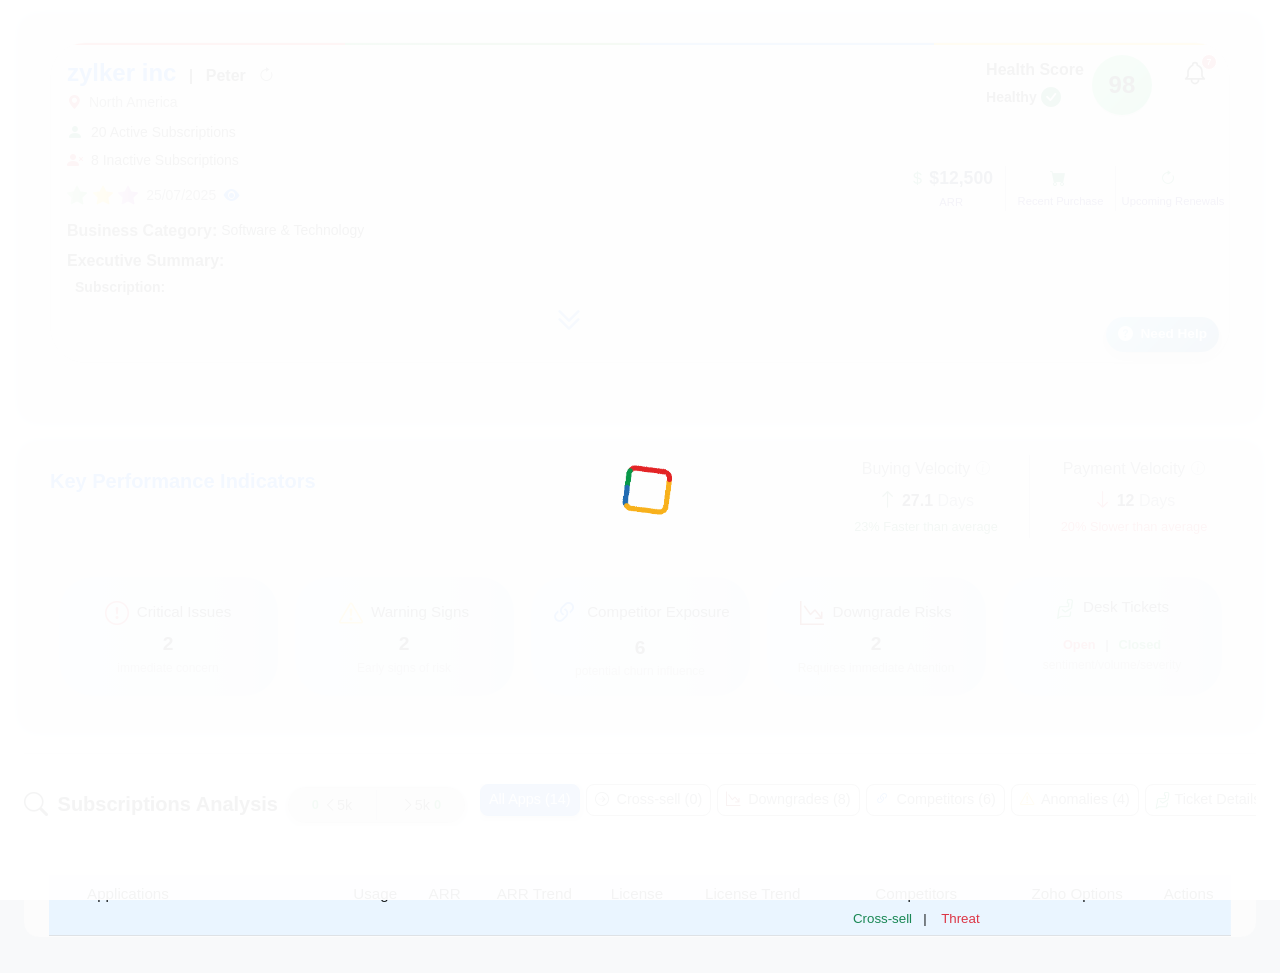
==== index.html @ aec7d5c3 "update: updated enter notes pop-up submit button and design fucntionality" ====
<!DOCTYPE html>
<html lang="en">
<head>
    <meta charset="UTF-8">
    <meta name="viewport" content="width=device-width, initial-scale=1.0">
    <title>Account Health Overview</title>
    <link href="https://cdn.jsdelivr.net/npm/bootstrap@5.3.3/dist/css/bootstrap.min.css" rel="stylesheet" integrity="sha384-QWTKZyjpPEjISv5WaRU9OFeRpok6YctnYmDr5pNlyT2bRjXh0JMhjY6hW+ALEwIH" crossorigin="anonymous">
    <link rel="stylesheet" href="https://cdn.jsdelivr.net/npm/bootstrap-icons@1.11.3/font/bootstrap-icons.min.css">
    <link rel="stylesheet" href="style.css">
</head>
<body>
    <div class="container-fluid px-4 py-3">
        <div class="container-section">
            <div class="account-details-main-box p-3 shadow-sm position-relative mb-4" style="border: 1px solid #e0e0e0;">
                <div id="widgetLoaderOverlay" class="widget-loader-overlay show">
                    <div class="loader-container" role="status" aria-live="polite" aria-label="Loading content">
                        <div class="zoho-logo-loader">
                            <img src="images/zoho-logo.gif" alt="Zoho Animated Logo">
                        </div>
                    </div>
                </div>                
                
                <div class="notification-bell-wrapper">
                    <div id="notificationBell" class="notification-icon-container">
                        
                        <svg class="bell-svg" 
                        xmlns="http://www.w3.org/2000/svg" 
                        fill="none" 
                        viewBox="0 0 24 24" 
                        stroke="currentColor" 
                        stroke-width="1.5">
                       <path stroke-linecap="round" stroke-linejoin="round" d="M15 17h5l-1.405-1.405A2.032 2.032 0 0118 14.158V11a6.002 6.002 0 00-4-5.659V5a2 2 0 10-4 0v.341C7.87 6.136 6 8.797 6 11v3.159c0 .538-.214 1.055-.595 1.436L4 17h5m6 0v1a3 3 0 11-6 0v-1m6 0H9" />
                   </svg>
                        <span class="notification-badge" id="notificationBadge">7</span>
                    </div>
                    <div class="notification-panel" id="notificationPanel">
                        <div class="notification-header">
                            <h6>Notifications</h6>
                            <div class="notification-filter-wrapper">
                                <button class="notification-filter-btn" id="notificationFilterBtn">
                                    <span>All</span> <i class="bi bi-chevron-down"></i>
                                </button>
                                <div class="notification-filter-dropdown" id="notificationFilterDropdown">
                                    <button class="filter-option active" data-filter="all">All</button>
                                    <button class="filter-option" data-filter="unread">Unread</button>
                                </div>
                            </div>
                        </div>
                        <ul class="notification-list" id="notificationList">
                            </ul>
                        <div class="notification-footer">
                            <button class="notification-show-more" id="notificationShowMore">Show More</button>
                        </div>
                    </div>
                </div>      
                <div class="account-info-content">
                    <h5 class="fw-bold mb-1 text-primary d-inline-block">zylker inc</h5>
                    <span class="ms-2 me-2 fw-bold text-dark fs-6">|</span> <span class="fw-bold text-dark fs-6">Peter</span>
                    <i class="bi bi-arrow-clockwise ms-2 text-muted" id="refreshIcon" style="cursor: pointer;"></i>
                    <p class="text-muted small mb-2">
                        <i class="bi bi-geo-alt-fill text-danger me-1"></i> North America
                    </p>
                    <div class="d-flex align-items-center mb-1">
                        <i class="bi bi-person-fill text-success me-2"></i>
                        <span class="small">20 Active Subscriptions</span>
                    </div>
                    <div class="d-flex align-items-center mb-2">
                        <i class="bi bi-person-x-fill text-danger me-2"></i>
                        <span class="small">8 Inactive Subscriptions</span>
                    </div>
                    <div class="d-flex align-items-center mb-2">
                        <span class="fs-5">
                            <i class="bi bi-star-fill star-red-gradient"></i>
                            <i class="bi bi-star-fill star-green-gradient"></i>
                            <i class="bi bi-star-fill star-purple-gradient"></i>
                        </span>
                        <span class="ms-2 text-muted small">25/07/2025</span>
                        
                        <div class="eye-popup-wrapper">
                            
                            <i class="bi bi-eye-fill ms-2 text-primary clickable-eye-icon" style="cursor: pointer;">
                            </i>
                            
                            <div id="ratingDetailsPopup" class="rating-details-popup">
                                <div class="d-flex flex-column align-items-start">
                                    <div class="d-flex align-items-center mb-1">
                                        <i class="bi bi-star-fill star-red-gradient"></i>
                                        <strong>Engagement</strong>
                                    </div>
                                    <p class="rating-description">User activity and feature adoption</p>
                                </div>
                                <div class="d-flex flex-column align-items-start">
                                    <div class="d-flex align-items-center mb-1">
                                        <i class="bi bi-star-fill star-green-gradient"></i>
                                        <strong>Interaction</strong>
                                    </div>
                                    <p class="rating-description">Communication and support history</p>
                                </div>
                                <div class="d-flex flex-column align-items-start">
                                    <div class="d-flex align-items-center mb-1">
                                        <i class="bi bi-star-fill star-purple-gradient"></i>
                                        <strong>Revenue Growth</strong>
                                    </div>
                                    <p class="rating-description">Historical ARR and expansion</p>
                                </div>
                            </div>
                        </div>
                    </div> <div class="d-flex align-items-center mb-2">
                        <span class="fw-bold me-1">Business Category:</span>
                        <span class="small text-dark">Software & Technology</span>
                    </div>
                    <div class="d-flex flex-column mb-2">
                        <h6 class="fw-bold text-dark me-1 mb-2">Executive Summary:</h6>
                        
                        <div class="ps-2 summary-wrapper" id="summaryWrapper">
                            
                            <div class="small text-dark mb-1" style="line-height: 1.4; display: flex;">
                                <strong style="min-width: 90px; flex-shrink: 0;">Subscription:</strong>
                                <span id="summary-subscription"></span>
                            </div>
                    
                            <div class="summary-expand-trigger">
                                <div id="summaryArrow" class="arrow-container">
                                    <svg class="arrow-svg" viewBox="0 0 24 24" xmlns="http://www.w3.org/2000/svg">
                                        <path stroke-linecap="round" stroke-linejoin="round" stroke-width="2" d="M19 13l-7 7m0 0l-7-7"></path>
                                        <path stroke-linecap="round" stroke-linejoin="round" stroke-width="2" d="M19 7l-7 7m0 0l-7-7"></path>
                                    </svg>
                                </div>
                            </div>
                            
                            <div class="summary-collapsible-content" id="summaryContent">
                                <div class="small text-dark mb-1" style="line-height: 1.4; display: flex;">
                                    <strong style="min-width: 90px; flex-shrink: 0;">Potential:</strong>
                                    <span id="summary-potential"></span>
                                </div>
                                <div class="small text-dark" style="line-height: 1.4; display: flex;">
                                    <strong style="min-width: 90px; flex-shrink: 0;">AM Hygiene:</strong>
                                    <span id="summary-hygiene"></span>
                                </div>
                            </div>
                    
                        </div>
                    </div>
                </div>
                <div class="health-score-flipper-container">
                    <div class="health-score-flipper" id="healthScoreFlipper">
                        
                        <div class="health-score-card health-score-front">
                            <div class="d-flex flex-column align-items-start me-2">
                                <span class="fw-bold text-dark mb-0">Health Score</span>
                                <div class="d-flex align-items-center">
                                    <span id="healthScoreStatus" class="fw-bold text-dark small text-success">Healthy</span>
                                    <i id="healthScoreCheck" class="bi ms-1 fs-5 bi-check-circle-fill text-success" style="display: inline-block;"></i>
                                </div>
                            </div>
                            <div id="healthScoreCircle" class="health-score-circle d-flex align-items-center justify-content-center health-score-green-gradient">
                                <span id="healthScoreValue" class="fw-bold fs-4">98</span>
                            </div>
                        </div>

                        <div class="health-score-card health-score-back">
                            <div class="d-flex flex-column align-items-start me-2">
                                <span class="fw-bold text-dark mb-0">NPS Score</span>
                                <div class="d-flex align-items-center">
                                    <span id="npsScoreStatus" class="fw-bold text-dark small">...</span>
                                    <i id="npsScoreCheck" class="bi ms-1 fs-5" style="display: none;"></i>
                                </div>
                            </div>
                            <div id="npsScoreCircle" class="health-score-circle d-flex align-items-center justify-content-center health-score-neutral-gradient">
                                <span id="npsScoreValue" class="fw-bold fs-4">...</span>
                            </div>
                        </div>

                    </div>
                </div>
                <div class="combined-info-card-container">
                    <div class="combined-info-card">
                        <div class="info-section arr-section">
                            <div class="main-value">
                                <i class="bi bi-currency-dollar text-success"></i>
                                <span class="value">$12,500</span>
                            </div>
                            <span class="label">ARR</span>
                        </div>
                        <div class="info-separator"></div>
                        <div class="info-section recent-purchase-section">
                            <div class="main-value">
                                <i class="bi bi-cart-fill text-success"></i>
                                <span id="recentPurchasesCount"></span>
                                <div id="recentPurchasesHoverPopup" class="hover-popup">
                                    <h5>Recent Purchases (Last 6 Months)</h5>
                                    <ul id="recentPurchasesHoverList"></ul>
                                </div>
                            </div>
                            <span class="label">Recent Purchase</span>
                        </div>
                        <div class="info-separator"></div>
                        <div class="info-section next-renewal-section">
                            <div class="main-value">
                                <i class="bi bi-arrow-clockwise text-success"></i>
                                <span id="nextRenewalsCount"></span>
                                <div id="nextRenewalsHoverPopup" class="hover-popup">
                                    <h5>Upcoming Renewals (Next 3 months)</h5>
                                    <ul id="nextRenewalsHoverList"></ul>
                                </div>
                            </div>
                            <span class="label">&nbsp; Upcoming Renewals</span>
                        </div>
                    </div>
                </div>
                <div id="need-help-dropdown-wrapper" class="action-dropdown-wrapper">
                    <button class="action-toggle-element need-help-fab">
                        <i class="bi bi-question-circle-fill"></i>
                        <span class="need-help-toggle-text">Need Help</span>
                    </button>
                    <div id="need-help-dropdown-menu" class="action-dropdown-menu">
                        <button class="glass-button email-client">
                            <i class="bi bi-person-lines-fill"></i> Email to Client
                        </button>
                        <button class="glass-button email-peer">
                            <i class="bi bi-envelope-fill"></i> Email to Peer
                        </button>
                        <a href="https://gc.zoho.com/org/746519053/widgets/4398000001962393" target="_blank" rel="noopener noreferrer" class="glass-button gc-link">
                            <i class="bi bi-chat-dots"></i> Guided conversation
                        </a>
                        <button class="glass-button connect-us" id="needHelpChatAgentBtn">
                            <i class="bi bi-chat-text-fill"></i> Chat with Agent (<span class="ai-text">AI</span>)
                        </button>
                    </div>
                </div>
            </div>
        </div>
        <div>
            <div class="container-section kpi-section">
                <div class="kpi-header">
                    <h5 class="fw-bold text-primary">Key Performance Indicators</h5>
    
                    <div class="velocity-grid">
                        <div class="widget-grid">
                            
<div class="widget-card" id="buying-velocity-card"> <div class="card-header">
        <h2 class="card-title">Buying Velocity</h2> <i class="bi bi-info-circle velocity-tooltip-icon"> <div class="velocity-tooltip">This represents the average time compared to the industry benchmark</div>
        </i>
    </div>
    <div>
        <div class="metric-value">
            <i class="bi metric-arrow" id="buying-velocity-arrow"></i> <span id="buying-velocity-value">-- Days</span> </div>
        <div class="metric-context" id="buying-velocity-context"></div> </div>
</div>

<div class="widget-card" id="payment-velocity-card"> <div class="card-header">
        <h2 class="card-title">Payment Velocity</h2>
        <i class="bi bi-info-circle velocity-tooltip-icon"> <div class="velocity-tooltip">This represents the average time compared to the industry benchmark</div>
        </i>
    </div>
    <div>
        <div class="metric-value">
            <i class="bi metric-arrow" id="payment-velocity-arrow"></i>
            <span id="payment-velocity-value">-- Days</span>
        </div>
        <div class="metric-context" id="payment-velocity-context"></div>
    </div>
</div>
                        </div>
                    </div>
                    </div>
                <div class="d-flex flex-wrap justify-content-around g-3">
                    <div class="card-section" id="criticalIssuesCard">
                        <p> <i class="bi bi-exclamation-circle text-danger fs-4 me-2"></i>
                        <strong>Critical Issues</strong></p>
                        <strong id="criticalIssuesCount">2</strong>
                        <p>immediate concern</p>
                    </div>
                    <div class="card-section" id="warningSignsCard">
                        <p><i class="bi bi-exclamation-triangle fs-4 me-2" style="color: #FFC107;"></i><strong>Warning Signs</strong></p>
                        <strong id="warningSignsCount">2</strong>
                        <p>Early signs of risk</p>
                    </div>
                    <div class="card-section" id="competitorExposureCard">
                        <p><i class="bi bi-link-45deg me-2 text-primary align-middle" style="font-size: 1.8em;"></i><strong>Competitor Exposure</strong></p>
                        <strong id="competitorExposureCount">6</strong>
                        <p>potential churn influence</p>
                    </div>
                    <div class="card-section" id="downgradeRisksCard">
                        <p><i class="bi bi-graph-down-arrow fs-4 me-2" style="color: #800000;"></i><strong>Downgrade Risks</strong></p>
                        <strong id="downgradeRisksCount">2</strong>
                        <p>Requires immediate Attention</p>
                    </div>
                    <div class="card-section" id="deskTicketsCard">
                        <p>
                            <img src="images/Zoho_Desk_img-removebg-preview.png" alt="desk icon" class="me-2" style="width: 20px; height: 20px; vertical-align: middle;"><strong>Desk Tickets</strong>
                        </p>
                        <div class="ticket-counts-wrapper">
                            <div class="ticket-counts-labels d-flex justify-content-between align-items-center">
                                <span class="open-label">Open</span>
                                <span class="vertical-bar">|</span>
                                <span class="closed-label">Closed</span>
                            </div>
                            <div class="ticket-counts-numbers d-flex justify-content-between">
                                <span id="openTicketsCount"></span>
                                <span id="closedTicketsCount"></span>
                            </div>
                        </div>
                        <p>sentiment/volume/severity</p>
                    </div>
                </div>
            </div>
        </div>
        <hr />

        <div id="controls-header" class="d-flex align-items-center justify-content-between mb-5 flex-nowrap overflow-x-auto">
            <div class="d-flex align-items-center flex-shrink-0">
                <h4 style="font-weight: 600; margin-bottom: 0;">
                    <i class="bi bi-search subscriptions-analysis-icon" style="font-size: 1.2em;"></i> Subscriptions Analysis
                </h4>
                <div class="arr-capsule-container d-flex align-items-center">
                    <div class="arr-segment arr-less-than-5k" id="arrLessThan5kSegment">
                        <span class="arr-count" id="arrLessThan5kCount">0</span>
                        <span class="arr-label"><i class="bi bi-chevron-left"></i>5k</span>
                    </div>                    
                    <div class="vertical-bar-arr"></div>
                    <div class="arr-segment arr-greater-than-5k" id="arrGreaterThan5kSegment">
                        <span class="arr-label"><i class="bi bi-chevron-right"></i>5k</span>
                        <span class="arr-count" id="arrGreaterThan5kCount">0</span>
                    </div>
                </div> 
            </div>
            
            <div class="right-side-wrapper">
                <div class="Buttons-section">
                    <button class="btn btn-light btns active" id="allAppsBtn">All Apps (<span id="allAppsCount">14</span>)</button>
                    <button class="btn btn-light btns" id="crossSellBtn"><i class="bi bi-arrow-right-circle"></i> Cross-sell (<span id="crossSellCount">0</span>)</button>
                    <button class="btn btn-light btns" id="downgradesBtn"><i class="bi bi-graph-down-arrow fs-5" style="color: #800000;"></i> Downgrades (<span id="downgradesCount">8</span>)</button>
                    <button class="btn btn-light btns" id="competitorsBtn"><i class="bi bi-link-45deg text-primary align-middle" style="font-size: 1.5em;"></i> Competitors (<span id="competitorsCount">6</span>)</button>
                    <div id="anomalies-table-section" >
                        <button class="btn btn-light btns" id="anomaliesBtn"><i class="bi bi-exclamation-triangle" style="color: #FFC107;"></i> Anomalies (<span id="anomaliesCount">4</span>)</button>
                    </div>
                    <button class="btn btn-light btns" id="ticketDetailsBtn"><img src="images/Zoho_Desk_img-removebg-preview.png" alt="desk icon" style="width: 17px; height: 17px; vertical-align: middle;"> Ticket Details</button>
                </div>
            </div>
        </div>
        <div id="crossSellFlashMessageContainer">
            <div class="alert alert-info cross-sell-flash-message">
                 <i class="bi bi-gift-fill ms-2"></i>
                <span>Cross-Sell Detected</span>
                <div class="popup-wrapper">
                <i class="bi bi-info-circle-fill me-2 clickable-gift-icon" id="crossSellFlashMessageTrigger"></i>
                <div id="crossSellFlashMessagePopup" class="hover-popup cross-sell-tickets-popup">
                    <h5>Cross-Sell Opportunities</h5>
                    <ul id="crossSellFlashMessageList"></ul>
                </div>
                </div>
              </div>
        </div>
        <div id="applicationTableContainer" class="table-responsive">
            <table class="table" id="applicationTable">
                <thead>
                    <tr>
                        <th></th>
                        <th style="min-width: 200px;">Applications</th>
                        <th>Usage</th>
                        <th>ARR</th>
                        <th>ARR Trend</th>
                        <th>License</th>
                        <th>License Trend</th>
                        <th>
                           <span class="header-text"> Competitors </span>
                           <small class="help-text">
                              <span class="text-success"> Cross-sell   </span> 
                                &nbsp;&nbsp;|&nbsp;&nbsp;&nbsp; 
                              <span class="text-danger">   Threat </span>
                           </small>
                        </th>
                        <th>Zoho Options</th>
                        <th>Actions</th>
                    </tr>
                </thead>
                <tbody id="applicationTableBody">
                </tbody>
            </table>
        </div>
        <div id="ticketDetailsTableContainer" class="table-responsive" style="display: none;">
            <table class="table ticket-details-table" id="ticketDetailsTable">
                <thead>
                    <tr>
                        <th></th>
                        <th>Department</th>
                        <th>Open Status <i class="bi bi-arrow-down-up ms-1"></i></th>
                        <th>Closed Status <i class="bi bi-arrow-down-up ms-1"></i></th>
                        <th>Open Ticket Ownership</th>
                    </tr>
                </thead>
                <tbody id="ticketDetailsTableBody">
                </tbody>
            </table>
        </div>
    </div>

    <div id="subscriptionChatModal" class="subscription-chat-modal">
        <div class="subscription-chat-modal-header">
            <div class="chat-header-left">
                <img src="images/Chatbot.png" alt="Bot Avatar" class="chat-header-avatar">
                <div class="chat-header-status">
                    <span class="fw-bold">Viyan-வியன் 360</span>
                    <span class="chat-status-online"><i class="bi bi-circle-fill"></i> Online now</span>
                </div>
            </div>
            <div class="chat-header-right">
                <i class="bi bi-arrow-clockwise chat-refresh-btn" id="chatRefreshBtn"></i>
                <button class="close-button" id="closeSubscriptionChatModal">&times;</button>
            </div>
        </div>
        
        <div class="subscription-chat-modal-body" id="chatModalBody">
            <div class="chat-message-group-bot">
                <div class="chat-avatar-bot"></div>
                <div class="chat-message-details">
                    <span class="chat-message-sender">Viyan-வியன் 360 • Just now</span>
                    <div class="chat-bubble chat-bubble-bot">
                        Hey there! 👋 I’m Viyan-வியன் 360.. here to make things easy and clear for you. Need help or have a question? Just ask, and I will take care of it in no time..
                    </div>
                    <div class="chat-suggestion-bubbles">
                        <button class="chat-suggestion-pill">About company</button>
                        <button class="chat-suggestion-pill">Find risk in subscription</button>
                        <button class="chat-suggestion-pill">Find cross sell opportunities</button>
                    </div>
                </div>
            </div>
            </div>

            <div class="subscription-chat-modal-footer">
                <div class="chat-input-bar">
                    <div class="chat-input-icons">
                        <i class="bi bi-emoji-smile"></i>
                        <i class="bi bi-paperclip"></i>
                        <i class="bi bi-three-dots-vertical"></i>
                    </div>
            
                    <input type="text" id="chatModalInput" class="chat-modal-input" placeholder="Ask anything...">
            
                    <button class="chat-modal-send-btn" id="chatModalSendBtn">
                        <i class="bi bi-send-fill"></i>
                    </button>
                </div>
            </div>
    </div>
    <div id="threatDetailsPopup" class="threat-popup-overlay">
        <div class="threat-popup-content">
            <h4 class="threat-popup-title">Threat Details</h4>
            <div id="threatListContainer" class="threat-list-container"></div>
            <button id="threatPopupCloseBtn" class="threat-popup-close-btn">Close</button>
        </div>
    </div>
    <div id="escalatedTicketsPopup" class="escalated-tickets-popup-overlay">
        <div class="escalated-tickets-popup-content">
            <h4 class="escalated-tickets-popup-title">Escalated Tickets</h4>
            <div id="escalatedTicketsListContainer" class="escalated-tickets-list-container"></div>
            <button id="escalatedTicketsPopupCloseBtn" class="escalated-tickets-popup-close-btn">Close</button>
        </div>
    </div>
    <div id="inactiveAppPopup" class="inactive-app-popup-overlay">
        <div class="inactive-app-popup-content">
            <h4 class="inactive-app-popup-title">Inactive Application</h4>
            <div id="inactiveAppListContainer" class="inactive-app-list-container">
                </div>
            <button id="inactiveAppPopupCloseBtn" class="inactive-app-popup-close-btn">Close</button>
        </div>
    </div>
    <div id="resolveNotesPopup" class="resolve-notes-popup-overlay">
        
        <div id="notesConnectorLine" class="notes-connector-line"></div>
        
        <div class="resolve-notes-popup-content">
            <h4 class="resolve-notes-popup-title">Enter Notes</h4>
            <textarea id="resolveNotesTextarea" class="resolve-notes-textarea" placeholder="Type your notes here..."></textarea>
            <div class="resolve-notes-popup-actions">
                <button id="resolveNotesCancelBtn" class="resolve-notes-popup-btn resolve-notes-cancel-btn">Cancel</button>
                <button id="resolveNotesSubmitBtn" class="resolve-notes-popup-btn resolve-notes-submit-btn">Submit</button>
            </div>
        </div>
    </div>
    <div id="resolvedHistoryPopup" class="resolved-history-popup-overlay">
        <div class="resolved-history-popup-content">
            <h4 class="resolved-history-popup-title">Resolved History</h4>
            <div id="resolvedHistoryListContainer" class="resolved-history-list-container"></div>
            <button id="resolvedHistoryPopupCloseBtn" class="resolved-history-popup-close-btn">Close</button>
        </div>
    </div>
    <div id="emailPopupOverlay" class="email-popup-overlay">
        <div class="email-popup-content">
            <div class="email-popup-header">
                <h5 id="emailPopupTitle" class="fw-bold mb-0"></h5>
                <button id="emailPopupCloseBtn" class="btn-close"></button>
            </div>
            <div class="email-popup-body">
                <div id="emailPopupSubject" class="email-popup-subject"></div>
                <textarea id="emailPopupBodyContent" class="email-popup-textarea" readonly></textarea>
            </div>
            <div class="email-popup-footer">
                <button id="emailPopupCopyBtn" class="btn btn-primary w-100">Copy content</button>
            </div>
        </div>
    </div>
    <script src="script.js"></script>
    <script src="velocity.js"></script>
</body>
</html>
---- style.css ----
/* General Body and Container Styles */
body {
    font-family: 'Inter', sans-serif;
    background-color: #f8f9fa;
    color: #333;
    }
    .container-fluid {
    padding-top: 30px;
    padding-bottom: 30px;
    position: relative; /* Added for loader positioning */
    }
        /* Styles for Escalated Tickets Popup (similar to threat popup) */
        .escalated-tickets-popup-overlay {
            position: fixed;
            top: 0;
            left: 0;
            width: 100%;
            height: 100%;
            background-color: rgba(0, 0, 0, 0.5);
            display: none; /* Initially hidden */
            justify-content: center;
            align-items: center;
            z-index: 1050;
            backdrop-filter: blur(5px);
            -webkit-backdrop-filter: blur(5px);
        }
    
        .escalated-tickets-popup-content {
            background-color: #fff;
            padding: 15px;
            border-radius: 10px;
            box-shadow: 0 5px 20px rgba(0,0,0,0.25);
            width: 450px; /* Wider for ticket summaries */
            max-width: 90%;
        }
    
        .escalated-tickets-popup-title {
            font-weight: 600;
            font-size: 1.2em;
            margin-bottom: 12px;
            text-align: left;
        }
    
        .escalated-tickets-list-container {
            display: flex;
            flex-direction: column;
            gap: 8px;
            margin-bottom: 15px;
            max-height: 200px;
            overflow-y: auto;
        }
    
        .escalated-ticket-item {
            display: flex;
            justify-content: space-between;
            align-items: center;
            background-color: #f8f9fa;
            padding: 8px 12px;
            border-radius: 6px;
            border: 1px solid #e9ecef;
        }
    
        .escalated-ticket-summary {
            font-size: 0.9em;
            color: #333;
            font-weight: 500;
            margin-right: 10px;
            flex-grow: 1;
        }
        
        .escalated-tickets-popup-close-btn {
            background-color: #e9ecef;
            color: #495057;
            border: 1px solid #ced4da;
            padding: 8px 20px;
            border-radius: 6px;
            cursor: pointer;
            font-weight: 500;
            transition: background-color 0.2s ease;
            float: right;
        }
    
        .escalated-tickets-popup-close-btn:hover {
            background-color: #dee2e6;
        }
    
    .container-section {
    background-color: #f5f5f5;
    padding: 25px;
    border-radius: 10px;
    box-shadow: 0 4px 15px rgba(0, 0, 0, 0.08);
    margin-bottom: 30px;
    border: 1px solid #e9ecef;
    }
    .ticket-counts-labels {
    font-weight: bold;
    font-size: 0.8rem; /* Reduced size */
    line-height: 1.2;
    }
    .ticket-counts-labels span {
    margin: 0 0.3rem;
    }
    .ticket-counts-labels .vertical-bar {
    font-size: 0.8rem; /* Reduced size */
    font-weight: bold;
    color: #6c757d;
    }
    .ticket-counts-labels .open-label {
    color: #dc3545;
    }
    .ticket-counts-labels .closed-label {
    color: #28a745;
    }
    .ticket-counts-numbers {
    margin-top: 0.25rem;
    font-size: 1.2em; /* Matched KPI card number size */
    font-weight: 700; /* Matched KPI card number weight */
    display: flex;
    justify-content: space-between;
    align-items: center;
    }
    .ticket-counts-numbers span {
    min-width: 40px;
    text-align: center;
    line-height: 1;
    }
    .ticket-counts-wrapper {
    display: flex;
    flex-direction: column;
    align-items: stretch;
    margin-top: 1rem;
    }
    #deskTicketsCard {
    background: linear-gradient(to right, rgba(224, 237, 249, 0.9), rgba(200, 220, 240, 0.9));
    border: 1px solid #e9ecef;
    border-radius: 35px;
    padding: 5px;
    min-height: 145px;
    flex-basis: calc(20% - 15px);
    min-width: 150px;
    min-height: 120px;
    padding: 8px;
    flex-grow: 1;
    flex-shrink: 1;
    transition: all 0.3s ease;
    box-shadow: 0 3px 8px rgba(0,0,0,0.06);
    cursor: pointer;
    }
    #deskTicketsCard:hover {
    box-shadow: 0 5px 12px rgba(0,0,0,0.10);
    transform: translateY(-2px);
    }
    #deskTicketsCard p i {
    margin-right: 5px;
    font-size: 1.2em !important;
    font-weight: bold;
    color: #212529;
    }
    .card-section strong:not(:first-child) {
    font-size: 1.2em;
    font-weight: 700;
    color: #212529;
    line-height: 1;
    margin-bottom: 5px;
    display: block;
    }
    .card-section p:first-child strong {
    font-size: 0.95em;
    font-weight: 500;
    }
    #deskTicketsCard p:first-child {
    display: flex;
    align-items: center;
    /* Removed justify-content: center; */
    /* Removed margin-top: 2px; */
    margin-bottom: 2px;
    color: #212529;
    white-space: nowrap;
    }
    .ticket-details-table td {
    padding: 15px 20px;
    text-align: left;
    border-bottom: 1px solid #dee2e6;
    color: black;
    font-size: 0.9em;
    }
    #ticketDetailsTable thead th {
    background: linear-gradient(to right, #EAF5FF, #EAF5FF);
    font-weight: 600;
    color: black;
    font-size: 0.95em;
    border-bottom: 2px solid #dee2e6;
    white-space: nowrap;
    padding: 12px 20px;
    }
    #ticketDetailsTable th:nth-child(1),
    #ticketDetailsTable td:nth-child(1) {
    width: 5%;
    min-width: 40px;
    text-align: center;
    }
    #ticketDetailsTable th:nth-child(2),
    #ticketDetailsTable td:nth-child(2) {
    width: 35%;
    min-width: 150px;
    }
    #ticketDetailsTable th:nth-child(3),
    #ticketDetailsTable td:nth-child(3) {
    width: 15%;
    min-width: 80px;
    }
    #ticketDetailsTable th:nth-child(4),
    #ticketDetailsTable td:nth-child(4) {
    width: 15%;
    min-width: 80px;
    }
    #ticketDetailsTable th:nth-child(5),
    #ticketDetailsTable td:nth-child(5) {
    width: 30%;
    min-width: 120px;
    text-align: left;
    }
    .container-section > p {
    font-size: 1em;
    color: #6c757d;
    margin-bottom: 25px;
    }
    hr {
    border-top: 1px solid #e0e0e0;
    margin-top: 30px;
    margin-bottom: 30px;
    }
    h4 {
    color: #212529;
    font-weight: 600;
    font-size: 1.25em;
    }
    .card-section {
    display: flex;
    flex-direction: column;
    justify-content: center;
    align-items: center;
    text-align: center;
    background: linear-gradient(to right, rgba(224, 237, 249, 0.9), rgba(200, 220, 240, 0.9));
    color: #212529;
    border: 1px solid #e9ecef;
    border-radius: 35px;
    padding: 1rem;
    min-height: 110px;
    flex-basis: calc(20% - 15px);
    max-width: calc(20% - 15px);
    min-width: 150px;
    flex-grow: 1;
    flex-shrink: 1;
    transition: all 0.3s ease;
    box-shadow: 0 3px 8px rgba(0,0,0,0.06);
    cursor: pointer;
    }
    .card-section:hover {
    box-shadow: 0 5px 12px rgba(0,0,0,0.10);
    transform: translateY(-2px);
    }
    .card-section.active-highlight {
    border: 2px solid #c0c0c0;
    background-origin: border-box;
    background-clip: padding-box, border-box;
    box-shadow: 0 5px 15px rgba(0,0,0,0.2);
    border-radius: 35px;
    }
    .card-border-critical.active-highlight {
    border-color: #d96873;
    }
    .card-border-warning.active-highlight {
    border-color: #e5c976;
    }
    .card-border-competitor.active-highlight {
    border-color: #73a0d0;
    }
    .card-border-downgrade.active-highlight {
    border-color: #cb6060;
    }
    #deskTicketsCard.active-highlight {
    border: 2px solid #67d2c7;
    }
    .card-section p:first-child {
    display: flex;
    align-items: center;
    margin-bottom: 2px;
    color: #212529;
    white-space: nowrap;
    }
    #deskTicketsCard p i {
    margin-right: 5px;
    font-size: 1.2em !important;
    font-weight: bold;
    color: #212529;
    }
    .card-section p:last-child {
    font-size: 0.75em;
    color: #999999;
    margin-bottom: 0;
    font-weight: normal;
    align-self: center;
    text-align: center;
    width: 100%;
    }
    #deskTicketsCard p:last-child {
    font-weight: normal;
    color: #999999;
    text-align: center;
    align-self: center;
    display: block;
    }
    .container-section > div:first-of-type {
    margin-bottom: 28px;
    }
    .Buttons-section {
    display: flex;
    flex-wrap: nowrap;
    gap: 6px;
    margin-bottom: 5px;
    overflow-x: auto;
    padding-bottom: 5px;
    }
    .btns {
    background-color: white;
    border: 1px solid grey;
    margin: 0;
    padding: 4px 8px;
    border-radius: 8px;
    font-size: 0.9em;
    font-weight: 500;
    transition: all 0.2s ease-in-out;
    color: #495057;
    white-space: nowrap;
    flex-shrink: 0;
    }
    .btns:hover {
    background-color: #f0f0f0;
    }
    .btns.active {
    background-color:#5592f3;
    color: white;
    border-color: #4285f4;
    box-shadow: 0 2px 5px rgba(0, 0, 0, 0.2);
    }
    .btns.active:hover {
    background-color: #618ded;
    border-color: #3367d6;
    }
    .btns.active .bi {
    color: white !important;
    }
    .btns.active img {
    filter: brightness(0) invert(1);
    }
    .btns .bi {
    margin-right: 4px;
    font-size: 1em !important;
    }
    /* Smooth transition for table containers */
    #applicationTableContainer,
    #ticketDetailsTableContainer {
        transition: opacity 0.3s ease, visibility 0.3s ease;
        opacity: 1;
        visibility: visible;
        display: block;
        margin-top: 5px;
        border-radius: 15px;
        overflow: hidden;
        border: 1px solid #dee2e600;
        background-color: #fcfcfc;
        box-shadow: 0 4px 15px rgba(255, 255, 255, 0.08);
        margin-bottom: 20px;
        border-left-width: 10px;
        border-left-width: 25px;
        border-right-width: 25px;
    }
    #applicationTableContainer.fade-out,
    #ticketDetailsTableContainer.fade-out {
    opacity: 0;
    visibility: hidden;
    }
    #applicationTableContainer.fade-in,
    #ticketDetailsTableContainer.fade-in {
    opacity: 1;
    visibility: visible;
    }
    #applicationTable {
    width: 100%;
    margin-bottom: 0;
    }
    #applicationTable thead {
    background: linear-gradient(to right, #EAF5FF, #EAF5FF);
    position: sticky;
    top: 0;
    z-index: 10;
    }
    #applicationTable thead th {
    background: transparent;
    color: #1a1d1f;
    font-weight: 500;
    font-size: 0.95em;
    border-bottom: 1px solid #dee2e6;
    }
    #applicationTable thead th:first-child {
    padding-left: 12px;
    padding-right: 0;
    width: 30px;
    text-align: center;
    }
    #applicationTable tbody tr td {
    padding: 12px 20px;
    /* border-bottom: 1px solid #e9ecef; */
    vertical-align: middle;
    font-size: 0.9em;
    }
    #applicationTable tbody tr:last-child td {
    border-bottom: none;
    }
    #applicationTable tbody tr:hover {
    background-color: #f8f9fa;
    cursor: pointer;
    }
    .usage-bar-container {
    position: relative;
    width: 100px;
    height: 25px;
    border-radius: 10px;
    display: flex;
    align-items: center;
    justify-content: center;
    overflow: hidden;
    }
    .usage-bar-text {
    position: absolute;
    /*color: black;*/
    font-size: 0.78em;
    z-index: 1;
    white-space: nowrap;
    font-weight: 600;
    }
    .usage-cell-content {
    display: flex;
    flex-direction: column;
    align-items: center;
    gap: 4px;
    }
    .usage-trend-container {
    display: flex;
    align-items: center;
    font-size: 0.85em;
    font-weight: 500;
    }
    .usage-trend-container i {
    margin-right: 4px;
    font-size: 1em;
    }
    .bg-usage-Major-Decline {
        background-color: #ffe4e6; /* Soft Rose */
    }
    .bg-usage-Minor-Decline {
        background-color: #fef3c7; /* Soft Amber */
    }
    .bg-usage-Neutral-Usage {
        background-color: #e2e8f0; /* Soft Slate */
    }
    .bg-usage-Minor-Increase {
        background-color: #ccfbf1; /* Soft Teal */
    }
    .bg-usage-Major-Increase {
        background-color: #dcfce7; /* Soft Green */
    }

    /* This will make the font bold and set the specific text color for each pill */
    .bg-usage-Major-Decline .usage-bar-text {
        color: #9f1239; /* Dark Rose */
    }
    .bg-usage-Minor-Decline .usage-bar-text {
        color: #92400e; /* Dark Amber */
    }
    .bg-usage-Neutral-Usage .usage-bar-text {
        color: #1e293b; /* Dark Slate */
    }
    .bg-usage-Minor-Increase .usage-bar-text {
        color: #115e59; /* Dark Teal */
    }
    .bg-usage-Major-Increase .usage-bar-text {
        color: #166534; /* Dark Green */
    }
    .red-bg{
    border-radius: 10px;
    background-color: rgb(222 139 139 / 49%);
    color: #df4141;
    padding: 4px;
    display: inline-block;
    font-size: 0.85em;
    }
    .license-trend-icon {
    font-size: 1.1em;
    margin-right: 5px;
    vertical-align: middle;
    }
    .trend-positive {
    color: #28a745;
    }
    .trend-negative {
    color: #dc3545;
    }
    .trend-neutral {
    color: #6c757d;
    }
    #applicationTable thead th:nth-child(3) {
    text-align: center;
    padding-left: 8px;
    }
    .detail-row td {
    padding: 0 !important;
    border-bottom: none !important;
    }
    .dropdown-content {
    display: flex;
    flex-wrap: wrap;
    justify-content: space-between;
    align-items: flex-start;
    padding: 15px;
    gap: 20px;
    width: 100%;
    box-sizing: border-box;
    background-color: #fcfcfc;
    border-top: 1px solid #e9ecef;
    border-bottom-left-radius: 8px;
    border-bottom-right-radius: 8px;
    box-shadow: inset 0 2px 5px (0, 0, 0, 0.03);
    }
    .dropdown-section {
    background-color: #ffffff;
    border: 1px solid #e9ecef;
    border-radius: 8px;
    padding: 20px;
    margin-bottom: 0;
    flex: 1;
    min-width: 250px;
    max-width: calc(33.33% - 15px);
    box-sizing: border-box;
    text-align: left;
    }
    .middle-column-section p {
    margin-bottom: 0.5rem;
    font-size: 0.9em;
    color: #555;
    }
    .middle-column-section strong {
    font-size: 1em;
    color: #333;
    font-weight: 600;
    margin-bottom: 0.25rem;
    }
    .dropdown-section strong {
    display: block;
    margin-bottom: 0.25rem;
    font-size: 1em;
    color: #333;
    font-weight: 600;
    }
    .dropdown-section p,
    .dropdown-section ul {
    margin-bottom: 0.5rem;
    font-size: 0.9em;
    color: #555;
    }
    .dropdown-section ul {
    list-style-type: disc;
    padding-left: 25px;
    margin-top: 10px;
    margin-bottom: 15px;
    }
    .dropdown-section li {
    margin-bottom: 5px;
    color: #333;
    font-size: 0.9em;
    }
    .details-section ul {
    list-style: none;
    padding-left: 0;
    }
    .details-section li {
    background-color: #f0f2f5;
    padding: 8px 12px;
    margin-bottom: 6px;
    border-radius: 4px;
    border: 1px solid #e0e2e5;
    font-size: 0.9em;
    color: #495057;
    display: flex;
    align-items: center;
    }
    .details-section li:last-child {
    margin-bottom: 0;
    }
    .expanded-content .table-responsive {
    border: 1px solid #e9ecef;
    border-radius: 8px;
    overflow: hidden;
    max-height: 200px; /* This was causing vertical scroll, adjusting column width will fix this */
    overflow-y: auto;
    }
    .monthly-data-table th {
    background-color: #f0f2f5;
    font-size: 0.95em;
    padding: 8px 12px;
    color: #000;
    border-bottom: 1px solid #e9ecef;
    }
    .monthly-data-table td {
    font-size: 0.9em;
    padding: 8px 12px;
    color: #000;
    border-bottom: none;
    }
    .monthly-data-table td:nth-child(2),
    .monthly-data-table td:nth-child(4),
    .monthly-data-table td:nth-child(6) {
    border-left: 1px solid #e9ecef;
    }
    .monthly-data-container h6 {
    font-size: 1em;
    margin-bottom: 10px;
    padding-left: 0;
    color: #212529;
    font-weight: 600;
    margin-top: 0;
    }
    .monthly-data-grid {
    display: grid;
    grid-template-columns: 1fr 1fr 0.8fr;
    gap: 5px 15px;
    font-size: 0.9em;
    line-height: 1.4;
    text-align: center;
    }
    .monthly-data-row {
    display: contents;
    }
    .monthly-data-col {
    padding: 3px 0;
    color: #555;
    display: flex;
    justify-content: center;
    align-items: center;
    }
    .monthly-data-header .monthly-data-col {
    font-weight: 600;
    border-bottom: 2px solid #ddd;
    padding-bottom: 8px;
    color: #333;
    background-color: #e9ecef;
    border-radius: 44px;
    }
    .monthly-data-col .bi {
    font-size: 1.1em;
    }
    .anomaly-block {
    padding: 0px;
    border-radius: 0px;
    margin-top: 0px;
    font-size: 0.95em;
    line-height: 1.4;
    display: flex;
    flex-direction: column;
    gap: 5px;
    background-color: transparent !important;
    border: none !important;
    }
    .anomaly-heading-line {
    display: flex;
    align-items: center;
    gap: 8px;
    font-weight: 600;
    color: #212529;
    font-size: 1em;
    }
    .account-details-main-box h6.fw-bold {
    font-size: 1em;
    font-weight: 600;
    margin-bottom: 0;
    flex-shrink: 0;
    }
    .anomaly-heading-line i {
    font-size: 1.2em;
    color: #dc3545 !important;
    vertical-align: middle;
    transform: translateY(-0.08em);
    }
    .anomaly-details-list {
    list-style: disc;
    padding-left: 25px;
    margin-top: 5px;
    margin-bottom: 0;
    }
    .anomaly-details-list li {
    font-size: 0.9em;
    color: #8B4513;
    font-weight: bold;
    margin-bottom: 3px;
    }
    .anomaly-details-list li:last-child {
    margin-bottom: 0;
    }
    .anomaly-details {
    color: #8B4513 !important;
    font-weight: 500;
    padding-left: 26px;
    line-height: 1.3;
    font-size: 0.85em;
    }
    .critical-anomaly-block {
    }
    .warning-anomaly-block {
    }
    .no-anomaly-block {
    background-color: transparent !important;
    border: none !important;
    color: #383d41;
    }
    .zoho-opportunities-section {
    margin-top: 0;
    margin-bottom: 15px;
    }
    .zoho-opportunities-section strong {
    display: block;
    margin-bottom: 8px;
    color: #333;
    font-size: 1em;
    font-weight: 600;
    }
    .zoho-opportunity-value {
    font-weight: 500;
    color: #212529 !important;
    font-size: 0.85em;
    display: block;
    }
    @media (max-width: 992px) {
    .dropdown-section {
    max-width: 100%;
    flex-basis: 100%;
    margin-bottom: 15px;
    }
    .dropdown-content {
    flex-direction: column;
    gap: 15px;
    }
    .card-section {
    flex-basis: calc(50% - 15px);
    max-width: calc(50% - 15px);
    }
    }
    @media (max-width: 768px) {
    .card-section {
    flex-basis: 100%;
    max-width: 100%;
    }
    .monthly-data-grid {
    grid-template-columns: 1fr 1fr 0.8fr;
    font-size: 0.8em;
    }
    .table thead th,
    .table tbody tr td {
    padding: 8px 10px;
    }
    .table thead th:first-child,
    .table tbody tr td:first-child {
    padding-left: 8px;
    padding-right: 0;
    }
    .monthly-data-table th,
    .monthly-data-table td {
    font-size: 0.7em;
    }
    /* Adjust combined card for small screens */
    .combined-info-card-container {
    position: relative; /* Make it flow naturally on small screens */
    width: 100%;
    top: auto;
    right: auto;
    margin-top: 20px;
    }
    .combined-info-card {
    flex-direction: row; /* Keep horizontal on small screens if space allows */
    flex-wrap: wrap;
    justify-content: space-around;
    padding: 10px; /* Smaller padding */
    gap: 5px; /* Smaller gap */
    }
    .info-section {
    min-width: calc(33% - 10px); /* Adjust for 3 columns */
    max-width: calc(33% - 10px);
    padding: 5px; /* Smaller padding */
    }
    .info-section .main-value {
    font-size: 1.2em; /* Smaller font size */
    }
    .info-section .main-value .bi {
    font-size: 0.9em; /* Smaller icon size */
    }
    .info-section .label {
    font-size: 0.6em; /* Smaller font size */
    }
    .info-section .trend-data {
    display: none; /* Hide the trend data */
    }
    .popup-content {
    max-width: 250px; /* Adjusted max-width for popups */
    padding: 10px; /* Smaller padding */
    }
    .popup-content h5 {
    font-size: 0.9em; /* Smaller font size */
    margin-bottom: 8px;
    }
    .popup-content li {
    padding: 6px 8px; /* Smaller padding */
    font-size: 0.7em; /* Smaller font size */
    }
    .popup-close-btn {
    font-size: 1.2em; /* Smaller close button */
    top: 5px;
    right: 8px;
    }
    }
    .container-section hr + div {
    margin-bottom: 0 !important;
    }
    .account-details-main-box {
    box-sizing: border-box;
    position: relative;
    padding: 20px;
    background-color: #f0f0f0 !important;
    border-radius: 35px;
    box-shadow: 0 4px 15px rgba(0, 0, 0, 0.08);
    border: 1px solid #e0e0e0;
    background-image: linear-gradient(to right,
    #ea4335 0%, #ea4335 25%,
    #34a853 25%, #34a523 50%,
    #4285f4 50%, #4285f4 75%,
    #fbbc05 75%, #fbbc05 100%
    );
    background-size: 100% 2px;
    background-repeat: no-repeat;
    background-position: top;
    /* Removed overflow: hidden to allow dropdown to appear above */
    overflow: visible; /* Changed to visible */
    display: flex; /* Added for flex layout */
    flex-direction: column; /* Stack content vertically */
    }
    .health-score-widget {
    padding: 1rem;
    display: flex;
    align-items: center;
    position: absolute; /* Position absolutely within the main box */
    top: 0;
    right: 0;
    z-index: 10;
    }
    .health-score-circle {
    width: 60px;
    height: 60px;
    border-radius: 50%;
    font-weight: bold;
    display: flex;
    align-items: center;
    justify-content: center;
    box-shadow: 0 2px 5px rgba(0,0,0,0.1);
    transition: background-color 0.3s ease-in-out;
    background: linear-gradient(135deg, #a8e6cf, #6ee7b7);
    flex-shrink: 0;
    }
    .health-score-green-gradient {
    background: linear-gradient(135deg, #74e493, #38c172);
    }
    .health-score-yellow-gradient {
    background: linear-gradient(135deg, #eec88a, #ffb300);
    }
    .health-score-red-gradient {
    background: linear-gradient(135deg, #ff8a80, #e53935);
    }
    #healthScoreValue {
    color: black !important;
    }
    .speedometer-widget {
    padding: 1rem !important;
    }
    .account-details-main-box h5.fw-bold {
    font-size: 1.5rem;
    }
    .account-details-main-box p.small.text-secondary {
    font-size: 1rem;
    max-width: none;
    }
    .account-info-content {
    width: 100%;
    padding-right: 150px; /* Make space for absolute elements on the right */
    }
    .status-badge {
    padding: 3px 8px;
    border-radius: 5px;
    font-size: 0.85em;
    font-weight: 600;
    color: white;
    display: inline-block;
    white-space: nowrap;
    }
    .status-open {
    background-color: #f8d7da;
    color: #721c24;
    }
    .status-pending {
    background-color: #fff3cd;
    color: #856404;
    }
    .status-in-progress {
    background-color: #d1ecf1;
    color: #0c5460;
    }
    .status-closed {
    background-color: #d4edda;
    color: #155724;
    }
    .ticket-detail-expanded-row td {
    padding: 0 !important;
    border-bottom: none !important;
    }
    .ticket-dropdown-content {
    display: flex;
    flex-direction: column;
    padding: 15px;
    width: 100%;
    box-sizing: border-box;
    background-color: #fcfcfc;
    border-top: 1px solid #e9ecef;
    border-bottom-left-radius: 8px;
    border-bottom-right-radius: 8px;
    box-shadow: inset 0 2px 5px rgba(0, 0, 0, 0.03);
    gap: 15px;
    }
    .ticket-dropdown-section {
    background-color: #ffffff;
    border: 1px solid #e9ecef;
    border-radius: 12px;
    padding: 15px;
    text-align: left;
    }
    .ticket-dropdown-section.summary-highlight {
    background-color: #EAF5FF;
    }
    .ticket-dropdown-section strong {
    display: block;
    margin-bottom: 5px;
    font-size: 1em;
    color: #333;
    font-weight: 600;
    }
    .ticket-list {
    list-style: none;
    padding-left: 0;
    margin-top: 10px;
    }
    .ticket-item {
    display: flex;
    flex-wrap: wrap;
    align-items: center;
    background-color: #f5f5f5;
    padding: 8px 12px;
    margin-bottom: 6px;
    border-radius: 18px;
    border: 1px solid #e0e2e5;
    font-size: 0.9em;
    color: #495057;
    line-height: 1.4;
    }
    .ticket-item:last-child {
    margin-bottom: 0;
    }
    .ticket-id {
    font-weight: bold;
    margin-right: 8px;
    white-space: nowrap;
    }
    .ticket-summary {
    flex-grow: 1;
    margin-right: 10px;
    }
    .ticket-tags {
    display: flex;
    flex-wrap: wrap;
    gap: 5px;
    margin-top: 5px;
    margin-left: auto;
    justify-content: flex-end;
    }
    .ticket-tag {
    background-color: #e9ecef;
    color: #495057;
    padding: 3px 7px;
    border-radius: 15px;
    font-size: 0.9em;
    white-space: nowrap;
    text-transform: capitalize;
    }
    .tag-dissatisfaction-complaint { background: linear-gradient(to right, #ffe6e6, #f9d3d3); color: #721c24; }
    .tag-escalation-request { background: linear-gradient(to right, #ffe6e6, #f9d3d3); color: #721c24; }
    .tag-repeated-follow-up { background: linear-gradient(to right, #ffe6e6, #f9d3d3); color: #721c24; }
    .tag-slow-support-delay { background: linear-gradient(to right, #ffe6e6, #f9d3d3); color: #721c24; }
    .tag-feature-gap { background: linear-gradient(to right, #ffe6e6, #f9d3d3); color: #721c24; }
    .tag-cancel-threat-churn-threat { background: linear-gradient(to right, #ffdddd, #ffbbaa); color: #dc3545; }
    .tag-competitor-switch { background: linear-gradient(to right, #fff0e0, #ffccaa); color: #fd7e14; }
    .tag-product-regret { background: linear-gradient(to right, #fffef0, #fff7a0); color: #856404; }
    .tag-service-outage-emergency { background: linear-gradient(to right, #eee6ff, #ccbbff); color: #6f42c1; }
    .tag-security-data-breach { background: linear-gradient(to right, #e0e0e0, #a0a0a0); color: #333; }
    .tag-evaluating-alternatives { background: linear-gradient(to right, #e0f2ff, #a0d4ff); color: #007bff; }
    .ticket-expand-toggle-arrow {
    display: inline-block;
    width: 1.2em;
    text-align: center;
    font-size: 0.8em;
    transition: transform 0.2s ease;
    cursor: pointer;
    }
    tr.expanded .ticket-expand-toggle-arrow {
    transform: rotate(180deg);
    }
    .action-dropdown-wrapper {
    position: relative;
    display: inline-block;
    text-align: center;
    overflow: visible;
    }
    #need-help-dropdown-wrapper {
    position: absolute;
    bottom: 10px;
    right: 10px;
    width: auto;
    text-align: center;
    /* z-index: 1000; Increased z-index to ensure it's on top */
    }
    .action-toggle-element {
    cursor: pointer;
    display: flex;
    align-items: center;
    justify-content: center;
    margin: 0 auto;
    font-size: 0.9em;
    color: #333;
    white-space: nowrap;
    padding: 5px;
    border-radius: 5px;
    transition: background-color 0.2s ease;
    border: 1px solid #e9ecef; /* Added border for general action toggle */
    background-color: #fff; /* Added background for general action toggle */
    }
    .action-toggle-element:hover {
    background-color: #f0f0f0;
    }
    .action-toggle-element .bi {
    margin-right: 5px;
    font-size: 1em;
    transition: transform 0.2s ease;
    }
    @keyframes pulse {
    0% {
    transform: scale(1);
    opacity: 1;
    }
    50% {
    transform: scale(1.1);
    opacity: 0.8;
    }
    100% {
    transform: scale(1);
    opacity: 1;
    }
    }
    .clickable-eye-icon {
        position: relative;
        z-index: 2;
        animation: pulse 1.5s infinite ease-in-out !important;
        }
    .need-help-fab {
    animation: pulse 1.5s infinite ease-in-out;
    }
    .action-dropdown-menu {
    position: absolute;
    background-color: #FFFFFF;
    border: 1px solid #e9ecef;
    border-radius: 10px;
    box-shadow: 0 4px 15px rgba(0, 0, 0, 0.08);
    backdrop-filter: none;
    -webkit-backdrop-filter: none;
    padding: 10px;
    display: flex;
    flex-direction: column;
    gap: 8px;
    z-index: 9;
    min-width: 175px;
    opacity: 0;
    visibility: hidden;
    transition: opacity 0.3s ease, visibility 0.3s ease, top 0.3s ease;
    }
    .action-dropdown-menu.show {
    opacity: 1;
    visibility: visible;
    }
    @keyframes fadeInSlideUp {
    0% {
    opacity: 0;
    transform: translateY(10px);
    }
    100% {
    opacity: 1;
    transform: translateY(0);
    }
    }
    .action-dropdown-menu.show .glass-button {
    animation: fadeInSlideUp 0.3s ease-out forwards;
    }
    .action-dropdown-menu.show .glass-button:nth-child(1) {
    animation-delay: 0s;
    }
    .action-dropdown-menu.show .glass-button:nth-child(2) {
    animation-delay: 0.1s;
    }
    .action-dropdown-menu.show .glass-button:nth-child(3) {
    animation-delay: 0.2s;
    }
    .action-dropdown-menu.show .glass-button:nth-child(4) {
    animation-delay: 0.3s;
    }
    #applicationTable .action-dropdown-menu {
    top: calc(100% + 5px);
    transform: translateX(-80%);
    }
    /* Updated positioning for the need help dropdown */
    #need-help-dropdown-menu {
    top: 145%; /* Position directly below the toggle */
    left: 37%; /* Center horizontally relative to parent */
    transform: translateX(-50%); /* Adjust for centering */
    bottom: auto; /* Ensure it doesn't try to position from bottom */
    }
    /* Styles for expanded content action dropdown */
    .expanded-content .action-dropdown-wrapper {
    position: relative; /* Ensure positioning context for absolute menu */
    display: block; /* Make it take full width of its container */
    width: 100%; /* Take full width of parent col-md-3 */
    }
    .expanded-content .action-dropdown-menu {
    position: absolute; /* Position absolutely within the wrapper */
    top: 35px; /* Adjust to be below the "Actions" heading */
    right: -110px; /* Align to the right of the wrapper */
    width: 230px; /* Increased width for more space */
    opacity: 1; /* Always visible */
    visibility: visible; /* Always visible */
    box-shadow: 0 4px 15px rgba(0, 0, 0, 0.08); /* Re-add shadow */
    border: 1px solid #e9ecef; /* Re-add border */
    padding: 10px; /* Re-add padding */
    border-radius: 10px; /* Re-add border-radius */
    min-width: unset; /* Remove min-width constraint */
    transform: none; /* Remove any transformations */
    display: flex; /* Keep flex display for buttons */
    flex-direction: column; /* Stack buttons vertically */
    gap: 8px; /* Maintain gap between buttons */
    background-color: #FFFFFF; /* Make background white */
    backdrop-filter: none;
    -webkit-backdrop-filter: none;
    z-index: 1; /* Ensure it's above other content */
    }
    .glass-button {
    background-color: #FFFFFF;
    backdrop-filter: none;
    -webkit-backdrop-filter: none;
    border: 1px solid #e9ecef;
    border-radius: 8px;
    padding: 8px 15px;
    color: #333;
    font-size: 0.8em;
    cursor: pointer;
    transition: all 0.2s ease;
    box-shadow: 0 2px 5px rgba(0,0,0,0.1);
    text-decoration: none;
    display: inline-flex;
    align-items: center;
    white-space: nowrap;
    outline: none;
    width: 100%;
    box-sizing: border-box;
    }
    .glass-button:hover {
    background-color: #f8f9fa;
    box-shadow: 0 4px 10px rgba(0,0,0,0.15);
    transform: translateY(-1px);
    }
    .glass-button i {
    margin-right: 8px;
    font-size: 1.1em;
    color: #333;
    }
    .glass-button.email-peer {
    color: #6f42c1;
    }
    .glass-button.email-client {
    color: #28a745;
    }
    .glass-button.connect-us {
    color: #dc3545;
    }
    .glass-button.email-peer i {
    color: #6f42c1;
    }
    .glass-button.email-client i {
    color: #28a745;
    }
    .glass-button.gc-link i {
    color: #007bff;
    }
    .glass-button.connect-us i {
    color: #dc3545;
    }
    .glass-button.store-link {
    color: #333;
    }
    .glass-button.mics-link {
    color: #333;
    }
    .glass-button.store-link i {
    color: #333;
    }
    .glass-button.mics-link i {
    color: #333;
    }
    .ai-text {
    color: #007bff;
    font-weight: bold;
    }
    .competitor-classification-container {
    display: flex;
    align-items: flex-start;
    justify-content: center;
    gap: 5px;
    width: 100%;
    }
    .cross-sell-section,
    .threat-section {
    display: flex;
    flex-direction: column;
    align-items: center;
    padding: 5px;
    border-radius: 8px;
    width: calc(50% - 10px);
    box-sizing: border-box;
    text-align: center;
    }
    .competitor-value-list {
    margin-top: 5px;
    font-size: 0.9em;
    text-align: center;
    width: 100%;
    }
    .competitor-value-list ul {
    list-style: none;
    padding: 0;
    margin: 0;
    }
    .competitor-value-list li {
    white-space: nowrap;
    margin-bottom: 2px;
    }
    .competitor-value-list li:last-child {
    margin-bottom: 0;
    }
    .vertical-divider {
    width: 1px;
    background-color: #ccc;
    align-self: stretch;
    margin: 0 5px;
    }
    .text-cross-sell {
    color: #28a745;
    }
    .text-threat {
    color: #dc3545;
    }
    .competitor-tag {
    display: inline-block;
    padding: 3px 8px;
    border-radius: 15px;
    font-size: 0.85em;
    margin: 1px;
    white-space: nowrap;
    }
    .competitor-tag.cross-sell-tag {
    background-color: #d4edda;
    color: #155724;
    }
    .competitor-tag.threat-tag {
    background-color: #f8d7da;
    color: #721c24;
    }
    .vertical-bar-in-table {
    display: inline-block;
    width: 1px;
    background-color: #ccc;
    margin: 0 4px;
    vertical-align: middle;
    align-self: stretch;
    flex-shrink: 0;
    }
    .app-status-arrow {
    font-size: 0.9em;
    margin-right: 5px;
    vertical-align: middle;
    }
    @keyframes zoom-in-out {
    0% { transform: scale(1); }
    50% { transform: scale(1.2); }
    100% { transform: scale(1); }
    }
    .subscriptions-analysis-icon {
    animation: zoom-in-out 2s infinite alternate;
    margin-right: 4px;
    vertical-align: middle;
    }
    .status-tag {
    display: inline-block;
    padding: 2px 8px;
    border-radius: 12px;
    font-size: 0.75em;
    font-weight: 600;
    margin-left: 8px;
    white-space: nowrap;
    vertical-align: middle;
    }
    .status-tag-active {
    background-color: #d4edda;
    color: #155724;
    }
    .status-tag-inactive {
    background: linear-gradient(to right, #ffe0b2, #ffcc80);
    color: #a0522d;
    font-weight: bold;
    }
    /* === START: ADD THIS NEW RULE === */
.resolved-label {
    font-size: 0.9em; /* Makes it slightly smaller than the tag */
    font-weight: 500; /* Normal weight */
    color: #5a6e88; /* A muted blue-grey */
    margin-left: 6px;
    text-decoration: none; /* No strikethrough */
}
/* === END: ADD THIS NEW RULE === */
    .status-tag-renewal-risk {
    background-color: #f8d7da;
    color: #721c24;
    }
    .expanded-content .action-toggle-button {
    display: none; /* Hide the button */
    }
    /* New wrapper for the eye icon to anchor the popup */
.eye-popup-wrapper {
    position: relative; /* This is the new anchor */
    display: inline-block; /* Keeps it inline with the text */
}
    /*
  This is the DEFAULT, HIDDEN state for the popup.
  It is static and click-through.
*/
.rating-details-popup {
    position: absolute;
    left: 100%;
    top: 50%;
    transform: translateY(-50%);
    background: linear-gradient(135deg, rgba(170, 180, 255, 0.08), rgba(140, 160, 255, 0.08)), #ffffff;
    border: 1px solid #e9ecef;
    border-radius: 12px;
    padding: 5px; 
    box-shadow: 0 6px 20px rgba(0, 0, 0, 0.2);
    z-index: 100;
    width: 193px; 
    max-width: 194px; 
    white-space: normal;
    transform-origin: center center;
    height: 132px; 

    /* --- STATIC HIDING LOGIC (NO FADE/ANIMATION) --- */
    display: block !important; /* Force display block */
    opacity: 0 !important;
    visibility: hidden !important;
    pointer-events: none !important; /* Makes it "click-through" */
    
    /* --- FORCE-STOP ALL ANIMATIONS --- */
    transition: none !important;
    animation: none !important;
}

/* This is the VISIBLE state.
  It appears instantly.
*/
.rating-details-popup.show {
    opacity: 1 !important;
    visibility: visible !important;
    pointer-events: auto !important; /* Makes it clickable */
}
/* Arrow for the rating details popup */
.rating-details-popup::before {
    content: '';
    position: absolute;
    /* Position the arrow on the left side, centered vertically */
    left: -10px; /* Adjust this to control how far it extends */
    top: 50%;
    transform: translateY(-50%);
    
    /* Create the arrow shape using borders */
    border-top: 10px solid transparent;
    border-bottom: 10px solid transparent;
    border-right: 10px solid #e9ecef; /* Match popup border color */
    
    /* Make sure it's above the popup content but behind the popup border */
    z-index: 99; /* Slightly less than popup's z-index */
}

/* Inner part of the arrow to match the popup background */
.rating-details-popup::after {
    content: '';
    position: absolute;
    left: -8px; /* Slightly less than ::before's left to create border effect */
    top: 50%;
    transform: translateY(-50%);
    border-top: 8px solid transparent;
    border-bottom: 8px solid transparent;
    border-right: 8px solid #ffffff; /* Match popup background color */
    z-index: 101; /* Slightly more than popup's z-index to sit on top of the border */
}
    .rating-details-popup .d-flex.flex-column { /* Target the outer d-flex for each point */
    margin-bottom: 0px; /* Reduced margin to remove space between points */
    }
    .rating-details-popup .d-flex.flex-column:last-child {
    margin-bottom: 0;
    }
    .rating-details-popup .d-flex.align-items-center { /* This targets the inner d-flex for star and strong */
    margin-bottom: 1px; /* Keep a small margin between title and description */
    }
    .rating-details-popup .bi-star-fill {
    font-size: 0.9em; /* Reduced font size */
    margin-right: 4px; /* Reduced margin */
    flex-shrink: 0;
    }
    .rating-details-popup strong {
    display: inline;
    font-size: 0.7em; /* Reduced font size */
    color: #333;
    margin-bottom: 0;
    }
    /* New style for the small description text */
    .rating-description {
    font-size: 0.6em; /* Very small font size */
    color: #a0a0a0; /* Light grey font color */
    margin-left: 8px; /* Space from the strong tag */
    white-space: normal; /* Allow text to wrap */
    line-height: 1.2; /* Adjust line height for wrapped text */
    margin-top: 0; /* Ensure no top margin */
    margin-bottom: 0; /* Ensure no bottom margin */
    }
    .star-red-gradient {
    background: linear-gradient(to right, #A5D6A7, #66BB6A);
    -webkit-background-clip: text;
    -webkit-text-fill-color: transparent;
    background-clip: text;
    color: transparent;
    }
    .star-green-gradient {
    background: linear-gradient(to right, #FFEB3B, #FFC107);
    -webkit-background-clip: text;
    -webkit-text-fill-color: transparent;
    background-clip: text;
    color: transparent;
    }
    .star-purple-gradient {
    background: linear-gradient(to right, #CE93D8, #AB47BC);
    -webkit-background-clip: text;
    -webkit-text-fill-color: transparent;
    background-clip: text;
    color: transparent;
    }
    .arr-percentage-text {
    font-size: 0.75em;
    font-weight: 500;
    }
    .need-help-toggle-text {
    color: #fff;
    font-weight: 600;
    margin-left: 4px;
    }
    .need-help-fab {
    background: linear-gradient(135deg, #87ceeb, #4682b4);
    color: white;
    border-radius: 50px;
    padding: 6px 12px;
    font-size: 0.85em;
    box-shadow: 0 5px 15px rgba(0,0,0,0.2);
    transition: all 0.3s ease;
    display: flex;
    align-items: center;
    justify-content: center;
    cursor: pointer;
    border: none;
    }
    .need-help-fab:hover {
    background: linear-gradient(135deg, #4682b4, #007bff);
    box-shadow: 0 8px 20px rgba(0,0,0,0.3);
    transform: translateY(-2px);
    }
    .need-help-fab .bi {
    font-size: 1.1em;
    color: white;
    margin-right: 4px;
    }
    .subscription-chat-modal {
    position: fixed; /* Changed from absolute to fixed */
    background: linear-gradient(135deg, rgba(240, 240, 240, 0.8), rgba(220, 220, 220, 0.8)); /* Faded background */
    backdrop-filter: blur(5px); /* Glassy effect */
    -webkit-backdrop-filter: blur(5px); /* For Safari */
    border-radius: 15px; /* More rounded corners */
    box-shadow: 0 5px 15px rgba(0, 0, 0, 0.3);
    width: 300px; /* Smaller width */
    height: 400px; /* Smaller height */
    display: flex;
    flex-direction: column;
    overflow: hidden;
    z-index: 1000;
    visibility: hidden;
    opacity: 0;
    transition: opacity 0.3s ease, visibility 0.3s ease;
    bottom: 20px; 
    right: 20px; 
    /*top: 50%; */
    /* left: 50%; */
    /*transform: translate(-50%, -50%); */
}
    .subscription-chat-modal.show {
    visibility: visible;
    opacity: 1;
    }
    .subscription-chat-modal-header {
    padding: 15px;
    background: linear-gradient(135deg, rgba(240, 242, 245, 0.7), rgba(220, 222, 225, 0.7)); /* Faded header background */
    border-bottom: 1px solid #e9ecef;
    display: flex;
    justify-content: space-between;
    align-items: center;
    font-weight: bold;
    color: #333;
    border-top-left-radius: 15px; /* Match modal border-radius */
    border-top-right-radius: 15px; /* Match modal border-radius */
    }
    .subscription-chat-modal-header .close-button {
    background: none;
    border: none;
    font-size: 1.5em;
    cursor: pointer;
    color: #6c757d;
    transition: color 0.2s;
    transform: translateY(-2.5px);
    }
    .subscription-chat-modal-header .close-button:hover {
    color: #333;
    }
    .subscription-chat-modal-body {
    flex-grow: 1;
    width: 100%;
    height: 100%;
    border: none;
    display: block;
    }
    .subscription-chat-iframe {
    width: 100%;
    height: 100%;
    border: none;
    display: block;
    }
    .threat-popup-wrapper {
    position: relative;
    display: flex;
    align-items: center;
    }
    .threat-tag-display {
    font-size: 0.7em;
    padding: 3px 6px;
    border-radius: 15px;
    background-color: #f8d7da;
    color: #721c24;
    white-space: nowrap;
    display: inline-block;
    vertical-align: middle;
    }
    .threat-more-indicator {
    font-size: 0.7em;
    color: #007bff;
    cursor: pointer;
    margin-left: 4px;
    font-weight: 600;
    white-space: nowrap;
    vertical-align: middle;
    }
    .threat-popup-container {
    position: absolute;
    background-color: #fff;
    border: 1px solid #e9ecef;
    border-radius: 10px;
    box-shadow: 0 4px 15px rgba(0, 0, 0, 0.1);
    padding: 8px 12px;
    z-index: 100;
    display: none;
    top: 50%;
    left: calc(100% + 5px);
    transform: translateY(-50%);
    min-width: 120px;
    white-space: nowrap;
    }
    .threat-popup-container.show {
    display: block;
    }
    .threat-popup-item {
    font-size: 0.7em;
    color: #721c24;
    display: block;
    margin-bottom: 4px;
    white-space: nowrap;
    }
    .threat-popup-item:last-child {
    margin-bottom: 0;
    }
    #applicationTable tbody tr td:nth-child(8) {
    display: table-cell;
    text-align: center;
    vertical-align: middle;
    padding: 12px 20px;
    }
    .competitors-flex-container {
    display: flex;
    align-items: center;
    justify-content: center;
    width: 100%;
    }
    .competitors-cross-sell-section {
    width: calc(50% - 5px);
    display: flex;
    flex-wrap: wrap;
    gap: 2px;
    align-items: center;
    justify-content: flex-end;
    box-sizing: border-box;
    }
    .competitors-threat-section {
    width: calc(50% - 5px);
    display: flex;
    flex-wrap: wrap;
    gap: 2px;
    align-items: center;
    justify-content: flex-start;
    box-sizing: border-box;
    }
    .vertical-bar-in-table {
    display: inline-block;
    width: 1px;
    background-color: #ccc;
    margin: 0 4px;
    vertical-align: middle;
    align-self: stretch;
    flex-shrink: 0;
    }
    .application-category {
    font-size: 0.8em;
    color: #6c757d;
    display: block;
    margin-top: 2px;
    }
    .arr-capsule-container {
    background: #e0e0e0;
    border: 1px solid #ccc;
    border-radius: 18px;
    padding: 3px;
    display: flex;
    align-items: center;
    box-shadow: 0 2px 5px rgba(0,0,0,0.1);
    flex-shrink: 0;
    margin-left: 10px;
    margin-right: 15px;
    height: 36px;
    width: 177px;
    }
    .arr-segment {
    display: flex;
    flex-direction: row; /* Ensure horizontal alignment of label and count */
    align-items: center;
    justify-content: center;
    flex: 1;
    padding: 0 10px;
    cursor: pointer;
    transition: background-color 0.2s ease, color 0.2s ease, box-shadow 0.2s ease;
    white-space: nowrap;
    height: 100%;
    border-radius: 16px;
    gap: 4px; /* Added gap for spacing between text and count */
    }
    .arr-segment:first-child {
    border-top-left-radius: 16px;
    border-bottom-left-radius: 16px;
    }
    .arr-segment:last-child {
    border-top-right-radius: 16px;
    border-bottom-right-radius: 16px;
    }
    .arr-segment:hover {
    background-color: rgba(255, 255, 255, 0.7);
    }
    .arr-segment.active-arr-filter {
    background: linear-gradient(to right, rgba(224, 237, 249, 0.9), rgba(200, 220, 240, 0.9));
    color: #333;
    box-shadow: 0 2px 5px rgba(0,0,0,0.2);
    border: 2px solid #a0c0e0;
    animation: none;
    }
    .arr-segment.active-arr-filter:hover {
    background: linear-gradient(to right, rgba(210, 225, 239, 0.9), rgba(180, 200, 220, 0.9));
    border-color: #80a0c0;
    }
    .arr-label {
    font-size: 0.9em; /* Reverted to 0.9em for consistency */
    font-weight: 500;
    color: #333;
    line-height: 1;
    /* Removed display: flex and gap as parent .arr-segment handles flex */
    }
    .arr-count {
    font-size: 0.8em;
    font-weight: 600;
    color: #28a745; /* Green color for the count */
    line-height: 1;
    }
    .arr-segment.active-arr-filter .arr-label,
    .arr-segment.active-arr-filter .arr-count {
    color: #333; /* Reset label color when active, but keep count green */
    }
    /* Specific spacing for the new format */
    .arr-less-than-5k .arr-count {
    margin-right: 0; /* Removed margin to use gap */
    }
    .arr-greater-than-5k .arr-label {
    margin-right: 0; /* Removed margin to use gap */
    }
    /* Vertical bar between segments */
    .vertical-bar-arr {
    width: 1px;
    height: 30px;
    background-color: #000;
    flex-shrink: 0; /* Prevent the bar from shrinking */
    margin: 0 4px; /* Add horizontal space around the bar */
    }
    
    .arr-capsule-container .arr-segment:first-child {
    border-right: none; /* Remove default border-right if present */
    }
    /* New Combined Card Styles */
    .combined-info-card-container {
    position: absolute;
    top: 95px;
    right: 31px;
    width: 300px;
    display: flex;
    flex-direction: column;
    gap: 10px;
    z-index: 5;
    background-color: transparent; /* Changed to transparent */
    }
    .combined-info-card {
    background-color: transparent; /* Changed to transparent */
    border-radius: 15px; /* Rounded corners for the whole card */
    box-shadow: none; /* Removed box-shadow */
    border: none; /* Removed border */
    padding: 4px; /* Padding for the whole card */
    display: flex;
    flex-direction: row; /* Arrange sections horizontally */
    justify-content: space-around;
    align-items: center;
    flex-wrap: nowrap;
    gap: 5px; /* No gap between sections, separator will provide spacing */
    height: 101px; /* Increased height for the combined card */
    width: 325px;
    }
    .info-section {
    display: flex;
    flex-direction: column; /* Stack icon/number and label vertically */
    align-items: center; /* Horizontally center content */
    justify-content: center;
    text-align: center;
    padding: 5px 8px; /* Padding for each section */
    flex: 1; /* Allow sections to grow/shrink equally */
    min-width: 0;
    box-sizing: border-box;
    white-space: nowrap; /* Keep content on one line */
    position: relative; /* Make it a positioning context for absolute popups */
    }
    /* Remove specific background gradients for info-sections */
    .info-section.arr-section,
    .info-section.recent-purchase-section,
    .info-section.next-renewal-section {
    background: transparent; /* Ensure no background */
    }
    
    /* Updated styles for large numbers and small labels */
    .info-section .main-value {
    font-size: 1.1em;
    font-weight: 700;
    color: #1a2b4d; /* Dark blue for ARR, Recent Purchase, Next Renewals */
    line-height: 1.2;
    margin-bottom: 8px;
    display: flex;
    align-items: center;
    justify-content: center;
    width: 100%;
    }
    .info-section .main-value .bi {
    font-size: 0.9em; /* Adjusted Icon size relative to the main value */
    margin-right: 4px; /* Space between icon and number */
    }
    .info-section .label {
    font-size: 0.7em; /* Smaller font size for the label */
    color: #210f7d;
    margin-bottom: 0; /* No bottom margin */
    white-space: nowrap; /* Keep label on one line */
    line-height: 1; /* Tighter line height */
    }
    .info-section .trend-data {
    display: none; /* Hide the trend data */
    }
    /* Removed clickable styles for numbers */
    .info-section .main-value span {
    cursor: default; /* Ensure no pointer cursor */
    animation: none; /* Remove blinking animation */
    }
    .info-section .main-value span:hover {
    text-decoration: none; /* Remove underline on hover */
    }
    /* Vertical separator between info sections */
    .info-separator {
    width: 1px;
    background-color: #a9b0c9; /* Light grey separator */
    height: 45px; /* Height of the separator */
    flex-shrink: 0;
    }
    /* Hover Popup Styles */
    .hover-popup {
    position: absolute;
    background: #ffffff;
    border: 1px solid #e9ecef;
    border-radius: 12px;
    padding: 8px;
    box-shadow: 0 10px 30px rgba(0, 0, 0, 0.3);
    max-width: 276px;
    width: 240px;
    max-height: 150px;
    /* overflow-y: auto; */
    z-index: 100;
    display: none;
    top: 106%;
    left: 12%;
    transform: translateX(-50%) translateY(10px);
    opacity: 0;
    transition: opacity 0.3sease, transform 0.3sease;
    white-space: normal;
    backdrop-filter: none;
    -webkit-backdrop-filter: none;
    font-size: 15px;
    }
    
    /* Increased size for Next Renewals popup */
    #nextRenewalsHoverPopup {
    max-width: 280px; /* Increased max-width */
    max-height: 250px; /* Increased max-height */
    }
    
    .hover-popup.show {
    display: block;
    opacity: 1;
    transform: translateX(-50%) translateY(0);
    }
    
    .hover-popup::before {
    content: '';
    position: absolute;
    bottom: 100%;
    left: 69%;
    transform: translateX(-50%);
    width: 0;
    height: 0;
    border-left: 10px solid transparent;
    border-right: 10px solid transparent;
    border-bottom: 10px solid #ffffff; /* Match popup background color */
    filter: drop-shadow(0px -1px 1px rgba(0, 0, 0, 0.1));
    }
    
    .hover-popup h5 {
    font-size: 0.85em; /* Reduced font-size */
    font-weight: 700;
    margin-bottom: 8px; /* Reduced margin-bottom */
    color: #333;
    text-shadow: none;
    }
    
    .hover-popup ul {
    list-style: none;
    padding: 0;
    margin: 0;
    }
    
    .hover-popup li {
    display: flex; /* Use flexbox for alignment */
    justify-content: space-between; /* Distribute items evenly */
    align-items: center;
    padding: 8px 0; /* Consistent padding */
    border-bottom: 1px solid #eee; /* Separator */
    }
    
    .hover-popup li:last-child {
    border-bottom: none; /* No border for the last item */
    }
    
    /* New: Center content for Recent Purchases popup */
    #recentPurchasesHoverPopup li {
    justify-content: center;
    gap: 20px; /* Add space between centered items */
    }
    
    .hover-popup .app-name {
    font-weight: 600;
    color: #222;
    flex-basis: 40%; /* Allocate space for the name */
    text-align: left;
    font-size: 0.8em;
    }
    
    .hover-popup .renewal-date {
    font-size: 0.75em; /* Slightly increased font size for readability */
    color: #6c757d;
    flex-basis: 30%; /* Allocate space for the date */
    text-align: center;
    }
    
    .hover-popup .app-revenue {
    font-weight: 700;
    color: #1a2b4d;
    flex-basis: 30%; /* Allocate space for the revenue */
    text-align: right;
    font-size: 0.8em;
    }
    
    /* Adjust main box padding for health score widget */
    .account-details-main-box {
    padding-right: 20px; /* Reset padding-right */
    }
    
    /* Style for the message with the typewriter effect */
    .widget-loader-message {
    font-size: 1.2rem; /* Increased font size */
    font-family: 'Times New Roman', Times, serif; /* A classic typewriter font */
    font-weight: bold; /* Makes the text bold */
    overflow: hidden; /* Ensures the text is not visible until typed */
    border-right: .15em solid orange; /* The typewriter cursor */
    white-space: nowrap; /* Keeps the content on a single line */
    margin: 0 auto; /* Centers the animation */
    letter-spacing: .10em; /* Adjusts spacing between characters */
    /* The animation magic */
    animation: 
    typing 2.5s steps(40, end), /* The typing animation */
    blink-caret .75s step-end infinite; /* The blinking cursor animation */
    }
    
    /* The typing effect */
    @keyframes typing {
    from { width: 0 }
    to { width: 100% }
    }
    
    /* The typewriter cursor effect */
    @keyframes blink-caret {
    from, to { border-color: transparent }
    50% { border-color: orange; }
    }
    
    /* --- (Keep your other loader styles as they are) --- */
    
    .loader-container {
    position: fixed;
    top: 0;
    left: 0;
    width: 100%;
    height: 100%;
    display: flex;
    flex-direction: column;
    align-items: center;
    justify-content: center;
    padding: 2rem;
    background-color: white; /* Example background */
    z-index: 9999;
    }
    
    .zoho-logo-loader img {
    width: 165px;
    height: 160px;
    object-fit: contain;
    }
    
    /* Loader Styles */
    .widget-loader-overlay {
    position: fixed;
    top: 0;
    left: 0;
    width: 100%;
    height: 100%;
    background-color: rgba(255, 255, 255, 0.95);
    display: flex;
    flex-direction: column;
    justify-content: center;
    align-items: center;
    z-index: 10000;
    opacity: 0;
    visibility: hidden;
    transition: opacity 3s ease, visibility 3s ease;
    }
    
    .widget-loader-overlay.show {
    opacity: 1;
    visibility: visible;
    }
    
    /* New styles for the loader content circle */
    .loader-content-circle {
    width: 200px; /* Increased width for better text fit */
    height: 200px; /* Increased height */
    border-radius: 50%;
    background-color: #f0f0f0; /* Grey background */
    display: flex;
    flex-direction: column;
    justify-content: center;
    align-items: center;
    box-shadow: 0 8px 25px rgba(0, 0, 0, 0.15); /* More pronounced shadow */
    border: 1px solid #e0e0e0; /* Subtle border */
    position: relative;
    overflow: hidden; /* Ensure dots don't spill */
    /* Subtle dot pattern using radial gradient */
    background-image: radial-gradient(circle at 10% 20%, rgba(0,0,0,0.05) 1px, transparent 1px),
                  radial-gradient(circle at 90% 80%, rgba(0,0,0,0.05) 1px, transparent 1px),
                  radial-gradient(circle at 50% 50%, rgba(0,0,0,0.05) 1px, transparent 1px);
    background-size: 20px 20px; /* Size of the dot pattern */
    }             
    /* Container for the loader and message */
    .loader-container {
      position: fixed; /* Fixes the loader to the viewport */
        top: 0;
        left: 0;
        width: 100%; /* Takes up the full width */
        height: 100%; /* Takes up the full height */
        display: flex;
        flex-direction: column;
        align-items: center;
        justify-content: center;
        padding: 2rem;
        background-color: var(--background-color); /* Ensures the background covers the entire page */
        z-index: 9999; /* Ensures the loader is on top of other content */
    }
     
    .zoho-logo-loader {
        width: 150px;
        height: 80px;
    }
     
    .loader-message {
        margin-top: 2rem;
        font-size: 1rem;
        opacity: 0.8;
        /* Fade-in animation for the message */
        animation: fadeIn 5s forwards;
        animation-delay: 5s;
    }
     
    /* Keyframe animation for a smooth fade-in effect */
    @keyframes fadeIn {
    from { opacity: 0; }
    to { opacity: 0.8; }
    }
    
    @keyframes cube-fade {
    0% {
    opacity: 0;
    transform: scale(0.5) rotateX(0deg) rotateY(0deg);
    }
    25% {
    opacity: 1;
    transform: scale(1) rotateX(90deg) rotateY(90deg);
    }
    50% {
    opacity: 0;
    transform: scale(0.5) rotateX(180deg) rotateY(180deg);
    }
    100% {
    opacity: 0;
    transform: scale(0.5) rotateX(360deg) rotateY(360deg);
    }
    }  
    .widget-loader-message {
    font-size: 0.9em; /* Reduced font size */
    color: #000; /* Black font color */
    font-weight: 600;
    text-align: center;
    letter-spacing: 0.03em; /* Slightly reduced letter spacing */
    text-shadow: 1px 1px 2px rgba(0, 0, 0, 0.1);
    -webkit-background-clip: unset;
    -webkit-text-fill-color: unset;
    background-clip: unset;
    color: #000; /* Ensure text is black */
    padding: 0 15px; /* Add some horizontal padding to prevent text from touching edges */
    }
    .vertical-bar-arr {
    width: 1px;
    height: 30px;
    background-color: #a9b0c9;
    flex-shrink: 0; /* Prevent the bar from shrinking */
    margin: 0 4px; /* Add horizontal space around the bar */
    }
    .executive-summary-text {
    min-height: 2.5em; /* Ensure enough space for typing effect */
    }
    /* New styles for inactive applications */
    .inactive-info-container {
    display: flex;
    align-items: center;
    font-size: 0.8em;
    color:#F44336; /* Red color for inactive info */
    margin-top: 4px;
    font-weight: 500;
    }
    .inactive-months-text {
    margin-right: 5px;
    }
    .info-tooltip-icon {
    position: relative;
    cursor: pointer;
    font-size: 1.1em;
    color:#4A90E2; /* Brownish color for icon */
    }
    .cancellation-reason-tooltip {
    position: absolute;
    bottom: 100%; /* Position above the icon */
    left: 50%;
    transform: translateX(-50%) translateY(-5px); /* Adjust for spacing */
    background-color: #333;
    color: #fff;
    padding: 8px 12px;
    border-radius: 8px;
    white-space: normal;
    font-size: 0.75em;
    text-align: center;
    opacity: 0;
    visibility: hidden;
    transition: opacity 0.3s ease, visibility 0.3s ease, transform 0.3s ease;
    z-index: 10;
    min-width: 180px;
    max-width: 250px;
    box-shadow: 0 4px 10px rgba(0,0,0,0.2);
    }
    .info-tooltip-icon:hover .cancellation-reason-tooltip {
    opacity: 1;
    visibility: visible;
    transform: translateX(-50%) translateY(-10px); /* Move up slightly on hover */
    }
    /* Arrow for the tooltip */
    .cancellation-reason-tooltip::after {
    content: '';
    position: absolute;
    top: 100%; /* At the bottom of the tooltip */
    left: 50%;
    transform: translateX(-50%);
    border-width: 5px;
    border-style: solid;
    border-color: #333 transparent transparent transparent;
    }
    #applicationTable tbody tr td:nth-child(n+4),
    #applicationTable thead tr th:nth-child(n+4) {
    text-align: center;
    }
    
    #ticketDetailsTable th:nth-child(n+3),
    #ticketDetailsTable td:nth-child(n+3) {
    text-align: center;
    }
    .header-text { 
    display: block;
    margin-bottom: 4px;
    }       
    .help-text {
    display: block;
    font-weight: normal;
    line-height: 1.3;
    }       
    
    th {
    padding: 12px;
    vertical-align: top;
    }
    .hover-popup-1::before{
    left:71%;
    
    }
    .blur-text {
    color: #4692d4; /* muted/blurry base color (grayish) */
    text-shadow: 0 0 2px rgba(96, 130, 214, 0.5); /* blur effect */
    }
    /* Your CSS goes here */
    
    /* Threat Details Popup Styles */
    .threat-popup-overlay {
    position: fixed;
    top: 0;
    left: 0;
    width: 100%;
    height: 100%;
    background-color: rgba(0, 0, 0, 0.5);
    display: none; /* Initially hidden */
    justify-content: center;
    align-items: center;
    z-index: 1050;
    backdrop-filter: blur(5px);
    -webkit-backdrop-filter: blur(5px);
    }
    
    .threat-popup-content {
    background-color: #fff;
    padding: 15px;
    border-radius: 10px;
    box-shadow: 0 5px 20px rgba(0,0,0,0.25);
    width: 300px;
    max-width: 90%;
    }
    
    .threat-popup-title {
    font-weight: 600;
    font-size: 1.2em;
    margin-bottom: 12px;
    text-align: left;
    }
    
    .threat-list-container {
    display: flex;
    flex-direction: column;
    gap: 8px;
    margin-bottom: 15px;
    }
    
    .threat-item {
    display: flex;
    justify-content: space-between;
    align-items: center;
    background-color: #f8f9fa;
    padding: 8px 12px;
    border-radius: 6px;
    border: 1px solid #e9ecef;
    }
    
    .threat-item-name {
    font-size: 0.9em;
    color: #333;
    font-weight: 500;
    }
    
    .threat-resolve-btn {
    background-color: #28a745;
    color: white;
    border: none;
    padding: 4px 12px;
    border-radius: 5px;
    cursor: pointer;
    font-weight: 500;
    font-size: 0.8em;
    transition: background-color 0.2s ease;
    }
    
    .threat-resolve-btn:hover {
    background-color: #218838;
    }
    
    .threat-popup-close-btn {
    background-color: #e9ecef;
    color: #495057;
    border: 1px solid #ced4da;
    padding: 8px 20px;
    border-radius: 6px;
    cursor: pointer;
    font-weight: 500;
    transition: background-color 0.2s ease;
    float: right;
    }
    
    .threat-popup-close-btn:hover {
    background-color: #dee2e6;
    }
    
    /* Resolve Notes Popup Styles */
    .resolve-notes-popup-overlay {
    position: fixed;
    top: 0;
    left: 0;
    width: 100%;
    height: 100%;
    background-color: rgba(0, 0, 0, 0.5);
    display: none; /* Initially hidden */
    justify-content: center;
    align-items: center;
    z-index: 1060; /* Higher than threat popup */
    backdrop-filter: blur(5px);
    -webkit-backdrop-filter: blur(5px);
    }    
    .resolve-notes-popup-content {
    background-color: #fff;
    padding: 20px;
    border-radius: 12px;
    box-shadow: 0 5px 20px rgba(0,0,0,0.25);
    width: 350px;
    max-width: 90%;
    position: absolute;
    opacity: 0;
    visibility: hidden;
    transform: translateX(-20px); /* Start 20px to the left */
    transition: opacity 0.3s ease-out, transform 0.3s ease-out, visibility 0.3s;
    }
    /* This class will be added by JS to trigger the animation */
.resolve-notes-popup-content.is-visible {
    opacity: 1;
    visibility: visible;
    transform: translateX(0); /* Slide to its final position */
}
    .resolve-notes-popup-title {
    font-weight: 600;
    font-size: 1.4em;
    margin-bottom: 15px;
    text-align: left;
    }
    
    .resolve-notes-textarea {
    width: 100%;
    height: 100px;
    padding: 10px;
    border-radius: 8px;
    border: 1px solid #ced4da;
    font-size: 1em;
    resize: vertical;
    margin-bottom: 15px;
    }
    
    .resolve-notes-popup-actions {
    display: flex;
    justify-content: flex-end;
    gap: 10px;
    }
    
    .resolve-notes-popup-btn {
    border: none;
    padding: 8px 20px;
    border-radius: 6px;
    cursor: pointer;
    font-weight: 500;
    transition: background-color 0.2s ease;
    }
    
    .resolve-notes-submit-btn {
    background-color: #0d6efd;
    color: white;
    }
    .resolve-notes-submit-btn:hover {
    background-color: #0b5ed7;
    }
    /* (NEW) Style for the submit button when it's disabled */
.resolve-notes-submit-btn:disabled {
    background-color: #e9ecef; /* Light grey background */
    color: #adb5bd; /* Muted text color */
    cursor: not-allowed; /* Show a "not-allowed" cursor */
}

/* (NEW) Make sure hover doesn't change it when disabled */
.resolve-notes-submit-btn:disabled:hover {
    background-color: #e9ecef; /* Stays light grey */
    color: #adb5bd; /* Stays muted */
}
    
    .resolve-notes-cancel-btn {
    background-color: #e9ecef;
    color: #495047;
    border: 1px solid #ced4da;
    }
    .resolve-notes-cancel-btn:hover {
    background-color: #dee2e6;
    }
    
    /* Resolved History Popup Styles */
    .resolved-history-popup-overlay {
    position: fixed;
    top: 0;
    left: 0;
    width: 100%;
    height: 100%;
    background-color: rgba(0, 0, 0, 0.5);
    display: none; /* Initially hidden */
    z-index: 1055;
    backdrop-filter: blur(5px);
    -webkit-backdrop-filter: blur(5px);
    }
    
    .resolved-history-popup-content {
    position: absolute; /* Changed for specific positioning */
    background-color: #fff;
    padding: 15px; /* Reduced padding */
    border-radius: 10px; /* Reduced radius */
    box-shadow: 0 5px 20px rgba(0,0,0,0.25);
    width: 320px; /* Reduced width */
    max-width: 90%;
    }
    
    /* Arrow for the popup */
    .resolved-history-popup-content::after {
    content: '';
    position: absolute;
    top: 100%;
    right: 15px; /* Aligns arrow to the right side */
    border-width: 8px;
    border-style: solid;
    border-color: #fff transparent transparent transparent;
    }
    
    
    .resolved-history-popup-title {
    font-weight: 600;
    font-size: 1.1em; /* Reduced size */
    margin-bottom: 10px; /* Reduced margin */
    text-align: left;
    }
    
    .resolved-history-list-container {
    display: flex;
    flex-direction: column;
    gap: 8px; /* Reduced gap */
    margin-bottom: 15px; /* Reduced margin */
    max-height: 250px; /* Reduced height */
    overflow-y: auto;
    }
    
    .resolved-history-item {
    background-color: #f8f9fa;
    padding: 10px 15px; /* Reduced padding */
    border-radius: 6px; /* Reduced radius */
    border: 1px solid #e9ecef;
    }
    
    .resolved-item-header {
    display: flex;
    justify-content: space-between;
    align-items: center;
    margin-bottom: 4px; /* Reduced margin */
    }
    
    .resolved-item-name {
    font-size: 0.9em; /* Reduced size */
    color: #333;
    font-weight: 600;
    }
    
    .resolved-item-timestamp {
    font-size: 0.75em; /* Reduced size */
    color: #6c757d;
    }
    
    .resolved-item-notes {
    font-size: 0.85em; /* Reduced size */
    color: #555;
    background-color: #fff;
    border-left: 3px solid #28a745;
    padding: 6px; /* Reduced padding */
    border-radius: 4px;
    white-space: pre-wrap; /* To respect newlines in notes */
    }
    
    .resolved-history-popup-close-btn {
    background-color: #e9ecef;
    color: #495057;
    border: 1px solid #ced4da;
    padding: 6px 15px; /* Reduced padding */
    border-radius: 6px;
    cursor: pointer;
    font-weight: 500;
    transition: background-color 0.2s ease;
    float: right;
    font-size: 0.9em; /* Reduced size */
    }
    
    .resolved-history-popup-close-btn:hover {
    background-color: #dee2e6;
    }
    
    /* Animation for the resolved history tick */
    @keyframes tick-float {
    0% { transform: translateY(0); }
    50% { transform: translateY(-3px); }
    100% { transform: translateY(0); }
    }
    
    .resolved-history-trigger.animated {
    animation: tick-float 1.5s infinite ease-in-out;
    }
    
    /* Tooltip for the resolved history tick */
    .resolved-history-trigger[data-tooltip] {
    position: relative; /* Needed for tooltip positioning */
    }
    
    .resolved-history-trigger[data-tooltip]::after {
    content: attr(data-tooltip);
    position: absolute;
    bottom: 115%; /* Position above the icon */
    right: -5px; /* Adjust horizontal position */
    background-color: #333;
    color: #fff;
    padding: 5px 10px;
    border-radius: 6px;
    font-size: 0.8em;
    font-weight: 500;
    white-space: nowrap;
    opacity: 0;
    visibility: hidden;
    transition: opacity 0.3s ease, visibility 0.3s ease;
    z-index: 1060; /* Ensure it's above other elements */
    pointer-events: none; /* Prevent tooltip from blocking clicks */
    }
    
    .resolved-history-trigger[data-tooltip]:hover::after {
    opacity: 1;
    visibility: visible;
    }

.email-popup-overlay {
    position: fixed;
    top: 0;
    left: 0;
    width: 100%;
    height: 100%;
    background-color: rgba(0, 0, 0, 0.5);
    display: none; /* Initially hidden */
    justify-content: center;
    align-items: center;
    z-index: 1050;
    backdrop-filter: blur(5px);
    -webkit-backdrop-filter: blur(5px);
}

.email-popup-content {
    background-color: #fff;
    padding: 20px;
    border-radius: 12px;
    box-shadow: 0 5px 20px rgba(0,0,0,0.25);
    width: 500px;
    max-width: 90%;
    display: flex;
    flex-direction: column;
    gap: 15px;
}

.email-popup-header {
    display: flex;
    justify-content: space-between;
    align-items: center;
    border-bottom: 1px solid #e9ecef;
    padding-bottom: 10px;
}

.email-popup-subject {
    background-color: #f8f9fa;
    border: 1px solid #ced4da;
    border-radius: 6px;
    padding: 10px 15px;
    font-weight: 500;
    margin-bottom: 15px;
}

.email-popup-textarea {
    width: 100%;
    height: 200px;
    padding: 15px;
    border-radius: 6px;
    border: 1px solid #ced4da;
    font-size: 0.9em;
    resize: none;
    background-color: #f8f9fa;
}
/* --- New Styles for Cross-Sell Opportunity Flash Message in Ticket Details --- */
.ticket-dropdown-content .alert.alert-success {
    /* Custom look for the success alert in the expanded row */
    background-color: #e6f7e9; /* Light Green background */
    border: 1px solid #b3e6c3; /* Subtle green border */
    color: #1a7f37; /* Dark green text */
    padding: 10px 15px;
    border-radius: 10px;
}

.ticket-dropdown-content .alert-heading {
    /* Ensure the heading is clearly visible */
    color: #1a7f37;
    font-size: 1.1em;
}

.ticket-dropdown-content .alert ul {
    /* Style the list of opportunities inside the alert */
    list-style: disc;
    padding-left: 20px;
    margin-top: 5px;
}

.ticket-dropdown-content .alert li {
    /* Reset list item styles */
    font-size: 0.9em;
    color: #1a7f37;
    line-height: 1.4;
}

/* New tag colors for Cross-Sell tags (optional, but good for visual distinction) */
.tag-subscription-upgrade-request,
.tag-integration-roadmap-enquiry,
.tag-new-team-dept-expansion,
.tag-feature-purchase {
    background: linear-gradient(to right, #e0f7fa, #b2ebf2);
    color: #00796b; /* Teal color for cross-sell */
}  
/* This makes the header our positioning anchor. It's required. */
#controls-header {
    position: relative;
}

#crossSellFlashMessageContainer {
    display: none;
    /* position: absolute; */
    margin-top: -50px;
    left: 920px;
    top: 10px;
    width: max-content;
    z-index: 10;
}
#crossSellFlashMessageContainer.visible {
    display: block;
    /* position: absolute; */
    /* top: 41%; */
    /* right: 440px; */
    /* z-index: 11; */
    /* animation: sudden-appear 0.3s ease-out; */
}

/* This wrapper stacks the buttons and notification vertically */
.right-side-wrapper {
    display: flex;
    flex-direction: column;
    align-items: flex-end; /* Aligns both children to the right */
    position: relative;
}

/* --- 1. Base Styles for the Cross-Sell Flash Message Box --- */
/* This styles the text and icons INSIDE the bar */
.cross-sell-flash-message {
    /* position: static; */
    /* z-index: 10; */
    top: 25px;
    background-color: transparent;
    border: none;
    box-shadow: none;
    padding: 0;
    display: inline-block;
    left: 1290px;
    /* margin-top: 35px; */
    color: #333333;
    font-size: 0.85em;
    font-weight: 500;
    display: flex;
    align-items: center;
}
#applicationTableContainer {
    margin-top: 2rem; /* Adjust this value as needed */
  }
/* This styles the gift icon (green) */
.cross-sell-flash-message .bi-gift-fill {
    color: #28a745 !important; /* Green color for gift icon */
    font-size: 1.1em; /* Slightly larger than text */
    margin-right: 5px; /* Space between icon and text */
}

/* This styles the info/tooltip icon (green) */
.cross-sell-flash-message .bi-info-circle-fill {
    color: #28a745 !important; /* Green color for info icon */
    font-size: 1.1em; /* Slightly larger than text */
    margin-left: 5px; /* Space between text and icon */
}

.cross-sell-flash-message .alert-heading {
    color: #1a7f37;
    font-size: 1.1em;
}

/* --- 2. Positioning and Appearance for the Hover Pop-up (Ticket List) --- */
.hover-popup.cross-sell-tickets-popup.show {
    opacity: 1;
    visibility: visible;
    transform: translateY(0);
}

.hover-popup.cross-sell-tickets-popup::before {
    content: '';
    position: absolute;
    /* Position arrow at the bottom-center of the popup */
    top: 100%; 
    left: 50%;
    transform: translateX(-50%);
    
    /* Arrow shape pointing down */
    width: 0;
    height: 0;
    border-left: 10px solid transparent;
    border-right: 10px solid transparent;
    border-top: 10px solid #ffffff;
}

/* --- 4. Styling for the Content Inside the Pop-up List --- */
.hover-popup.cross-sell-tickets-popup li {
    padding: 0; /* Remove hover popup default padding */
    border-bottom: none;
    line-height: 1.3;
}

.hover-popup.cross-sell-tickets-popup li > div {
    /* Styles the d-flex div holding ticket info */
    border-bottom: 1px dashed #e0e0e0 !important;
}

.hover-popup.cross-sell-tickets-popup li:last-child > div {
    border-bottom: none !important;
}

/* --- 5. New Cross-Sell Tag Colors (for the ticket items) --- */
.tag-subscription-upgrade-request,
.tag-integration-roadmap-enquiry,
.tag-new-team-dept-expansion,
.tag-feature-purchase {
    background: linear-gradient(to right, #e0f7fa, #b2ebf2);
    color: #00796b; /* Teal color for cross-sell */
}
/* This styles the popup, which will be moved by JavaScript */
#crossSellFlashMessagePopup {
    position: fixed !important;
    opacity: 0;
    visibility: hidden;
    transform: translateY(10px);
    transition: opacity 0.2s ease, visibility 0.2s ease, transform 0.2s ease;
    background: #ffffff;
    border: 1px solid #e9ecef;
    border-radius: 12px;
    box-shadow: 0 10px 30px rgba(0, 0, 0, 0.3);

    /* --- FORCE THE WIDTH --- */
    width: 500px !important;        /* Force the width */
    max-width: none !important;     /* Remove any max-width restrictions */
    
    max-height: 250px;
    overflow-y: auto;
    z-index: 9999 !important;
}
#crossSellFlashMessagePopup.show {
    opacity: 1;
    visibility: visible;
    transform: translateY(0); /* Animate to its final position */
}
/* This styles the arrow to point down from the popup */
#crossSellFlashMessagePopup::before {
    content: '';
    position: absolute;
    top: 100%; 
    left: 50%;
    transform: translateX(-50%);
    width: 0;
    height: 0;
    border-left: 10px solid transparent;
    border-right: 10px solid transparent;
    border-top: 10px solid #ffffff;
}
/* Toast Notification Styles */
.toast-notification {
    position: fixed;
    top: 20px;
    left: 50%;
    transform: translate(-50%, -100px); /* Start above the screen */
    background-color: #28a745; /* Success green */
    color: white;
    padding: 12px 20px;
    border-radius: 8px;
    box-shadow: 0 4px 15px rgba(0,0,0,0.2);
    z-index: 10001; /* Make sure it's on top of everything */
    opacity: 0;
    transition: transform 0.4s ease-out, opacity 0.4s ease-out;
    font-weight: 500;
    font-size: 0.9em;
}

.toast-notification.show {
    transform: translate(-50%, 0); /* Slide down into view */
    opacity: 1;
}
/* --- FINAL ROW HIGHLIGHT: CELL BACKGROUND METHOD --- */

/* 1. Define the new animation for the cell backgrounds */
@keyframes cell-flash-animation {
    0%   { background-color: rgba(40, 167, 69, 0.0); }
    20%  { background-color: rgba(40, 167, 69, 0.2); } /* Faint green */
    80%  { background-color: rgba(40, 167, 69, 0.2); }
    100% { background-color: rgba(40, 167, 69, 0.0); }
  }
  
  /* 2. This class is still added to the <tr> by JavaScript */
  .row-highlight-flash {
      /* We don't need any styles on the row itself */
  }
  
  /* 3. We apply the animation to the <td> cells INSIDE the row */
  .row-highlight-flash td {
      animation: cell-flash-animation 2s ease-in-out;
  }
  @keyframes sudden-appear {
    from {
      opacity: 0;
      transform: scale(0.95);
    }
    to {
      opacity: 1;
      transform: scale(1);
    }
  }
  /* Styling for the individual cross-sell opportunity items within the popup */
.cross-sell-opportunity-item {
    border-left: 5px solid #28a745; /* Green border on the left */
    padding-left: 10px; /* Space between the border and content */
    margin-bottom: 8px; /* Space between items */
    border-radius: 4px; 
    transition: background-color 0.2s ease;
    /* Ensure no vertical margin collapse with the top/bottom element */
    padding-top: 1px;
    padding-bottom: 1px; 
}

/* Ensure the list wrapper itself has no padding, and reset the list item styling */
#crossSellFlashMessageList {
    padding-left: 0;
    margin-bottom: 0;
    list-style: none; /* Remove default bullets */
}

/* Reset default li behavior that conflicts with the item div */
#crossSellFlashMessageList li {
    padding: 0;
    border-bottom: none !important; /* Remove any dashed lines inherited from generic hover-popup li */
}

/* Adjust the direct inner content wrapper to use the new padding */
#crossSellFlashMessageList .d-flex {
    padding-top: 5px !important;
    padding-bottom: 5px !important;
    padding-right: 5px !important; /* Adjust right padding if needed */
}

/* === START: HEALTH SCORE FLIPPER STYLES === */

/* This container takes the place of the old .health-score-widget.
  It sets the scene and positions the flipper.
*/
.health-score-flipper-container {
    padding: 1rem;
    position: absolute;
    top: 0;
    right: 50px;
    z-index: 10;
    
    /* Set perspective for 3D effect */
    perspective: 1000px;
    
    /* Define the size of the flipper area */
    /* Adjust width/height as needed to match the content */
    width: 220px; 
    height: 84px; /* 60px circle + 2 * 1rem padding */
}

/* This is the inner element that actually rotates.
*/
.health-score-flipper {
    position: relative;
    width: 100%;
    height: 100%;
    transition: transform 0.6s;
    transform-style: preserve-3d;
}

/* This class is added by JavaScript to trigger the flip.
*/
.health-score-flipper.is-flipped {
    transform: rotateY(180deg);
}

/* This is the shared style for the front and back faces.
  It's based on the original .health-score-widget styles (d-flex, align-items-center).
*/
.health-score-card {
    position: absolute;
    width: 100%;
    height: 100%;
    -webkit-backface-visibility: hidden; /* Safari */
    backface-visibility: hidden;
    
    /* These are from the original .health-score-widget */
    display: flex;
    align-items: center;
    justify-content: center; /* Center content */
}
.health-score-card .small {
    white-space: nowrap;
}
/* The front face (Health Score).
*/
.health-score-front {
    /* No transform needed, it's the default view */
}

/* The back face (NPS Score).
  It's pre-rotated 180 degrees.
*/
.health-score-back {
    transform: rotateY(180deg);
}

/* New gradient styles for NPS score circle.
  You can change these colors.
*/
.health-score-high-gradient {
    background: linear-gradient(135deg, #74e493, #38c172); /* Same as green */
}
.health-score-fair-gradient {
    background: linear-gradient(135deg, #eec88a, #ffb300); /* Same as yellow */
}
.health-score-low-gradient {
    background: linear-gradient(135deg, #ff8a80, #e53935); /* Same as red */
}
.health-score-neutral-gradient {
    background: linear-gradient(135deg, #e0e0e0, #bdbdbd); /* Default gray */
}


/* === END: HEALTH SCORE FLIPPER STYLES === */


/* === START: EXPANDED ROW NPS SCORE STYLES === */

.expanded-column-header {
    display: flex;
    justify-content: space-between;
    align-items: flex-start;
    /* margin-bottom: 8px; */ /* The existing <p> tag provides margin */
}

.expanded-column-header h6 {
    margin-bottom: 0 !important; /* Remove bottom margin from h6 */
}

.nps-score-expanded-container {
    display: flex;
    flex-direction: column;
    align-items: center;
    gap: 2px;
    flex-shrink: 0;
    margin-left: 10px;
}

.nps-score-expanded-value {
    font-size: 1.4em;
    font-weight: 700;
    color: #1a2b4d;
    line-height: 1;
}

.nps-score-expanded-pill {
    font-size: 0.65em;
    font-weight: 600;
    color: #495057;
    background-color: #e9ecef;
    padding: 2px 6px;
    border-radius: 10px;
    line-height: 1;
}

/* === END: EXPANDED ROW NPS SCORE STYLES === */
/* === START: BUTTON HIGHLIGHT STYLE (REVISED) === */

/* This class will be added by JavaScript to buttons with a count > 0 */
.Buttons-section .btns.btns-highlight {
    border: 1.5px solid #ec7884 !important; /* Red border */
}

/* === END: BUTTON HIGHLIGHT STYLE (REVISED) === */
/* === START: NEW CHAT MODAL STYLES === */

/* --- Modal --- */
.subscription-chat-modal {
    background: #ffffff; /* Solid white background */
    border: 1px solid #e0e0e0; /* Subtle border */
    backdrop-filter: none; /* Remove blur */
    -webkit-backdrop-filter: none;
    width: 320px; /* Slightly wider */
    height: 450px; /* Taller */
}

/* --- Header --- */
.subscription-chat-modal-header {
    background: #f7f9fe; /* Light blue/purple background from screenshot */
    border-bottom: 1px solid #e9ecef;
    color: #212529; /* Dark text */
    padding: 12px 15px; /* Adjust padding */
    cursor: move;
}
.chat-header-right {
    display: flex;
    align-items: center;
    gap: 12px; /* This adds a nice space between the two icons */
}
.chat-refresh-btn {
    font-size: 1.1rem;
    color: #6c757d;
    cursor: pointer;
    transition: color 0.2s ease;
}
.chat-refresh-btn:hover {
    color: #0d6efd; /* Blue on hover */
}
.chat-header-left {
    display: flex;
    align-items: center;
    gap: 10px;
}

.chat-header-avatar {
    width: 24px;  /* Set the width you want */
    height: 24px; /* Set the height you want */
    border-radius: 50%; /* This makes it a circle */
    object-fit: cover; /* Ensures the image fills the circle */
}

.chat-header-status {
    display: flex;
    flex-direction: column;
    line-height: 1.2;
}

.chat-header-status .fw-bold {
    font-size: 0.9em;
    color: #333;
}

.chat-status-online {
    font-size: 0.75em;
    color: #28a745; /* Green */
}
.chat-status-online .bi {
    font-size: 0.7em; /* Make the green dot smaller */
    margin-right: 3px;
    vertical-align: middle;
}

/* --- Body --- */
.subscription-chat-modal-body {
    flex-grow: 1;
    width: 100%;
    border: none;
    display: flex; /* Changed to flex */
    flex-direction: column; /* To stack messages */
    gap: 15px;
    padding: 15px;
    overflow-y: auto; /* Allow scrolling */
    background-color: #f8f9fa; /* Light gray chat background */
}

/* Hide the old iframe if it's still there */
.subscription-chat-iframe {
    display: none;
}

/* --- Chat Bubbles --- */
.chat-message-group-bot {
    display: flex;
    gap: 8px;
    align-items: flex-start;
}
.chat-message-group-user {
    display: flex;
    flex-direction: row-reverse; /* User message on the right */
    gap: 8px;
    align-items: flex-start;
}

.chat-avatar-bot {
    width: 24px;  
    height: 24px; 
    border-radius: 50%; 
    object-fit: cover; 
    flex-shrink: 0;
    margin-top: 18px;
}

.chat-message-details {
    display: flex;
    flex-direction: column;
    max-width: 85%;
}

.chat-message-sender {
    font-size: 0.75em;
    color: #6c757d;
    margin-bottom: 4px;
}
.chat-message-group-user .chat-message-sender {
    text-align: right; /* Align user sender text to the right */
}


.chat-bubble {
    padding: 10px 14px;
    border-radius: 12px;
    font-size: 0.9em;
    line-height: 1.5;
    word-wrap: break-word;
}

.chat-bubble-bot {
    background-color: #ffffff; /* Bot bubble is white */
    border: 1px solid #e9ecef;
    border-top-left-radius: 0; /* Flat corner to connect to avatar */
    color: #333;
}

.chat-bubble-user {
    background-color: #0d6efd; /* User bubble is blue */
    border-top-right-radius: 0;
    color: #ffffff;
}
.chat-modal-input::placeholder {
    color: #6c757d;
}

.chat-modal-send-btn:hover {
    background-color: #0b5ed7;
}
.chat-modal-send-btn .bi {
    font-size: 0.7em;
    line-height: 1;
    margin-left: 2px; /* Center the icon */
}
/* === START: NEW CHAT FOOTER STYLES === */

.subscription-chat-modal-footer {
    padding: 10px 15px; /* Padding for the outer footer */
    background-color: #ffffff;
    border-top: 1px solid #f0f0f0;
    border-bottom-left-radius: 15px;  
    border-bottom-right-radius: 15px; 
}

.chat-input-bar {
    display: flex;
    align-items: center;
    gap: 8px;
    background-color: #ffffff;
    border: 1.5px solid #166534;
    border-radius: 12px; 
    padding: 8px 12px;
}

.chat-input-icons {
    display: flex;
    align-items: center;
    gap: 8px;
    color: #6c757d;
}
.chat-input-icons .bi {
    font-size: 1.1rem;
    cursor: pointer;
}

.chat-modal-input {
    flex-grow: 1; /* Take up all available space */
    border: none;
    background-color: transparent;
    padding: 5px;
    font-size: 0.9em;
    outline: none;
}
.chat-modal-input::placeholder {
    color: #adb5bd;
}

.chat-modal-send-btn {
    width: 22px;
    height: 22px;
    border-radius: 50%;
    background-color: #0d6efd;
    color: white;
    border: none;
    cursor: pointer;
    display: flex;
    align-items: center;
    justify-content: center;
    flex-shrink: 0; /* Don't shrink */
    transition: background-color 0.2s ease;
}
.chat-modal-send-btn:hover {
    background-color: #0b5ed7;
}
/* === END: NEW CHAT FOOTER STYLES === */
.health-score-highrisk-gradient {
    background: linear-gradient(135deg, #ff9a40, #c15b00); /* Dark Orange Gradient */
}
/* === START: NOTIFICATION BELL STYLES === */

.notification-bell-wrapper {
    position: absolute;
    top: 1rem; /* 16px */
    right: 1.25rem; /* 20px */
    z-index: 11; /* it's on top of the health score */
}
.notification-icon-container {
    position: relative; /* Badge is positioned relative to this */
    cursor: pointer;
    width: 24px; /* Set the size of your icon */
    height: 24px; /* Set the size of your icon */
}

.notification-bell-gif {
    width: 100%; /* Fill the container */
    height: 100%;
    display: block; /* Removes any bottom space */
}
.notification-bell-icon:hover {
    color: #333;
}

.notification-badge {
    position: absolute;
    top: -5px;
    right: -8px;
    background-color: #dc3545;
    color: white;
    font-size: 0.55em;
    font-weight: bold;
    width: 16px;
    height: 16px;
    border-radius: 50%;
    display: flex;
    align-items: center;
    justify-content: center;
    line-height: 1;
    border: 1px solid white;
}

.notification-panel {
    position: absolute;
    top: calc(100% + 15px);
    right: -30px;
    width: 320px;
    background-color: #ffffff;
    border: 1px solid #e0e0e0;
    border-radius: 10px;
    box-shadow: 0 5px 20px rgba(0,0,0,0.15);
    z-index: 1001;
    display: none; /* Hidden by default */
    flex-direction: column;
    overflow: hidden;
}
.notification-panel.show {
    display: flex;
}

.notification-header {
    padding: 10px 15px;
    border-bottom: 1px solid #f0f0f0;
}
.notification-header h6 {
    margin: 0;
    font-size: 0.9rem;
    font-weight: 600;
}

.notification-list {
    list-style: none;
    padding: 0;
    margin: 0;
    max-height: 340px; /* approx 7 items * 48px */
    overflow-y: auto;
    transition: max-height 0.3s ease;
}

.notification-list li {
    padding: 10px 15px;
    border-bottom: 1px solid #f5f5f5;
    font-size: 0.8rem; /* Smaller font size */
    line-height: 1.4;
    color: #333;
}
.notification-list li:last-child {
    border-bottom: none;
}

.notification-list .notification-time {
    font-size: 0.7rem; /* Even smaller font */
    color: #6c757d;
    display: block;
    margin-top: 2px;
}

.notification-footer {
    padding: 10px;
    background-color: #f8f9fa;
    text-align: center;
    border-top: 1px solid #f0f0f0;
}

.notification-show-more {
    background: none;
    border: none;
    color: #0d6efd;
    font-size: 0.8rem;
    font-weight: 600;
    cursor: pointer;
    padding: 5px;
}
.notification-list.show-all-notifications + .notification-footer {
    display: none; /* Hide "Show More" after it's clicked */
}

/* === END: NOTIFICATION BELL STYLES === */
/* === START: NOTIFICATION FILTER STYLES === */

.notification-header {
    display: flex;
    justify-content: space-between;
    align-items: center;
}

.notification-filter-wrapper {
    position: relative;
}

.notification-filter-btn {
    background-color: #f0f0f0;
    border: 1px solid #e0e0e0;
    border-radius: 6px;
    padding: 2px 8px;
    font-size: 0.8rem;
    font-weight: 500;
    color: #333;
    cursor: pointer;
    display: flex;
    align-items: center;
    gap: 4px;
}
.notification-filter-btn:hover {
    background-color: #e9e9e9;
}
.notification-filter-btn .bi {
    font-size: 0.7em;
}

.notification-filter-dropdown {
    position: absolute;
    top: calc(100% + 5px);
    right: 0;
    width: 100px;
    background-color: #ffffff;
    border: 1px solid #e0e0e0;
    border-radius: 8px;
    box-shadow: 0 4px 10px rgba(0,0,0,0.1);
    z-index: 1002;
    padding: 5px;
    display: none; /* Hidden by default */
}
.notification-filter-dropdown.show {
    display: block;
}
/* Adding a transition to the base li element */
.notification-list li {
    padding: 10px 15px;
    border-bottom: 1px solid #f5f5f5;
    font-size: 0.8rem; /* Smaller font size */
    line-height: 1.4;
    color: #333;
    transition: background-color 0.5s ease, border-color 0.5s ease; /* <-- ADD THIS LINE */
}

/* This is the new highlight style */
.notification-list li.is-new {
    background-color: #f0f7ff; /* Faint blue background */
    border-left: 3px solid #0d6efd; /* Thin blue border on the left */
}
.filter-option {
    display: block;
    width: 100%;
    background: none;
    border: none;
    text-align: left;
    padding: 5px 10px;
    font-size: 0.85rem;
    border-radius: 4px;
    cursor: pointer;
}
.filter-option:hover {
    background-color: #f5f5f5;
}
.filter-option.active {
    font-weight: 600;
    color: #0d6efd;
}
/* === END: NOTIFICATION FILTER STYLES === */
/* === START: EXECUTIVE SUMMARY HOVER-EXPAND (RESET) === */

/* 1. Bouncing animation for the arrow */
@keyframes bounce-arrow {
    0%, 20%, 50%, 80%, 100% { transform: translateY(0); }
    40% { transform: translateY(3px); }
    60% { transform: translateY(2px); }
}

/* 2. The main wrapper */
.summary-wrapper {
    position: relative;
    text-align: left;
}

/* 3. This is the container for the arrow icon */
.summary-expand-trigger {
    width: fit-content; 
    margin: 0 auto;     
    text-align: center;
    cursor: pointer;
}
.summary-expand-trigger:hover #summaryArrow {
    transform: scale(1.1);
}
/* 4. This is the arrow icon itself */
#summaryArrow {
    display: inline-block;
    width: 32px !important;  /* Force the size */
    height: 32px !important; /* Force the size */
    transition: transform 0.2s ease;
}
/* 6. The hidden content */
.summary-collapsible-content {
    overflow: hidden;
    max-height: 0; /* Collapsed by default */
    padding-top: 4px;
    transition: max-height 0.3s ease-out; /* Smooth slide */
    cursor: default;
}

/* 7. The "Open" state (controlled by JS) */
.summary-wrapper.summary-is-open .summary-collapsible-content {
    max-height: 200px; /* Animate open to this height */
}

/* 8. Stop animation on hover */
.summary-wrapper.summary-is-open #summaryArrow {
    animation: none;
    color: #0a58ca;
}

/* === END: EXECUTIVE SUMMARY HOVER-EXPAND (RESET) === */
/* === START: CHAT SUGGESTION BUBBLE STYLES === */

.chat-suggestion-bubbles {
    /* This lays out the bubbles */
    display: flex;
    flex-wrap: wrap;
    gap: 6px;
    margin-top: 8px; /* Space below the welcome bubble */
    max-width: 95%; /* Keep it from overflowing */
}

.chat-suggestion-pill {
    /* This styles each bubble */
    background-color: #f1f3f5; /* Greyed out color */
    color: #6c757d;
    border: 1px solid #e9ecef;
    border-radius: 15px; /* Pill shape */
    padding: 5px 12px;
    font-size: 0.8em; /* Small font */
    font-weight: 500;
    cursor: pointer;
    transition: background-color 0.2s ease;
}

.chat-suggestion-pill:hover {
    background-color: #e9ecef; /* Slightly darker on hover */
}

/* === END: CHAT SUGGESTION BUBBLE STYLES === */
/* === START: INACTIVE APP POPUP STYLES === */
.inactive-app-popup-overlay {
    position: fixed;
    top: 0;
    left: 0;
    width: 100%;
    height: 100%;
    background-color: rgba(0, 0, 0, 0.5);
    display: none; /* Initially hidden */
    justify-content: center;
    align-items: center;
    z-index: 1050;
    backdrop-filter: blur(5px);
    -webkit-backdrop-filter: blur(5px);
}

.inactive-app-popup-content {
    background-color: #fff;
    padding: 15px;
    border-radius: 10px;
    box-shadow: 0 5px 20px rgba(0,0,0,0.25);
    width: 450px;
    max-width: 90%;
}

.inactive-app-popup-title {
    font-weight: 600;
    font-size: 1.2em;
    margin-bottom: 12px;
    text-align: left;
}

.inactive-app-list-container {
    display: flex;
    flex-direction: column;
    gap: 8px;
    margin-bottom: 15px;
    max-height: 200px;
    overflow-y: auto;
}

/* This is the item inside the popup */
.inactive-app-item {
    display: flex;
    justify-content: space-between;
    align-items: center;
    background-color: #f8f9fa;
    padding: 8px 12px;
    border-radius: 6px;
    border: 1px solid #e9ecef;
}

.inactive-app-name {
    font-size: 0.9em;
    color: #333;
    font-weight: 500;
    margin-right: 10px;
    flex-grow: 1;
}

.inactive-app-popup-close-btn {
    background-color: #e9ecef;
    color: #495057;
    border: 1px solid #ced4da;
    padding: 8px 20px;
    border-radius: 6px;
    cursor: pointer;
    font-weight: 500;
    transition: background-color 0.2s ease;
    float: right;
}

.inactive-app-popup-close-btn:hover {
    background-color: #dee2e6;
}
/* === END: INACTIVE APP POPUP STYLES === */
/* === START: KPI HEADER LAYOUT === */
.kpi-header {
    display: flex;
    justify-content: space-between; /* Title on left, widgets on right */
    align-items: flex-start; /* Aligns them to the top */
    margin-bottom: 2rem; /* Space below the header */
}

.kpi-header h5 {
    margin-bottom: 0 !important; /* Remove margin from h5 */
    margin-top: 0; /* Add a little top margin to align with widgets */
}
/* === END: KPI HEADER LAYOUT === */


/* === START: VELOCITY WIDGET STYLES === */
.velocity-grid {
    width: 400px;
    flex-shrink: 0;
    margin-top: -1.50rem;
}

/* This is the grid for the 2 new cards */
.velocity-grid .widget-grid {
    display: grid;
    grid-template-columns: repeat(2, minmax(0, 1fr));
    gap: 1rem; /* 16px gap */
    position: relative;
}

/* This is for each new card */
.velocity-grid .widget-card {
    padding: 0.75rem; 
    border-radius: 1rem;
    position: relative;
    text-align: center;
}

/* This adds the vertical bar to the first card */
.velocity-grid .widget-card:first-child::after {
    content: "";
    position: absolute;
    top: 10px;
    bottom: 10px;
    right: -0.5rem; /* Position in the middle of the 1rem gap */
    width: 1px;
    background-color: #a9b0c9; 
}

/* This styles the header (label + tooltip) */
.velocity-grid .card-header {
    display: flex;
    align-items: center;
    margin-bottom: 0.25rem;
    justify-content: center;
}

/* Adjusted font for the title */
.velocity-grid .card-title {
    font-size: 1rem; 
    line-height: 1.5rem;
    font-weight: 500;
    color: #4b5563;
    white-space: nowrap;
}

/* This styles the main value (arrow + number + Days) */
.velocity-grid .metric-value {
    color: #111827 !important;
    display: flex;
    align-items: center; 
    gap: 5px; 
    font-size: 1.0rem; 
    line-height: 2rem;
    font-weight: 700;
    justify-content: center;
}

/* This styles the "Days" text to be greyed out */
.velocity-grid .metric-value .metric-unit {
    color: #6b7285; 
    font-weight: 500; 
}

/* This styles the arrow icon */
.metric-arrow {
    font-size: 1.2rem;
    font-weight: bold;
}

/* --- Comparison Colors --- */
.metric-arrow.metric-faster,
.velocity-grid .metric-context.metric-faster {
    color: #166534; /* Dark Green */
}
.metric-arrow.metric-slower,
.velocity-grid .metric-context.metric-slower {
    color: #dc3545; /* Red */
}

/* Adjust the context text size */
.velocity-grid .metric-context {
    font-size: 0.8rem;
    font-weight: 500;
}

/* --- Tooltip Styles --- */
.velocity-tooltip-icon {
    color: #9ca3af;
    font-size: 0.9rem;
    margin-left: 6px;
    cursor: pointer;
    position: relative;
}
.velocity-tooltip {
    display: none;
    position: absolute;
    bottom: 120%; 
    left: 50%;
    transform: translateX(-50%);
    width: 200px;
    background-color: #ffffff; 
    color: #333; 
    text-align: center;
    border-radius: 6px;
    padding: 8px;
    z-index: 10;
    font-size: 0.75rem;
    font-weight: 400;
    line-height: 1.4;
    white-space: normal;
    border: 1px solid #e0e0e0; 
    box-shadow: 0 4px 12px rgba(0,0,0,0.1); 
}
.velocity-tooltip::after {
    content: "";
    position: absolute;
    top: 100%;
    left: 50%;
    margin-left: -5px;
    border-width: 5px;
    border-style: solid;
    border-color: #ffffff transparent transparent transparent;
}
.velocity-tooltip-icon:hover .velocity-tooltip {
    display: block;
}
/* === START: ADD THIS NEW BLOCK === */

/* This rule targets the tooltip on the LAST card ("Payment Velocity") */
.velocity-grid .widget-card:last-child .velocity-tooltip {
    left: auto; /* Remove the left: 50% */
    right: 0;   /* Align the tooltip to the right edge of the icon */
    transform: translateX(0); /* Remove the centering transform */
}

/* This rule moves the little arrow to point at the icon correctly */
.velocity-grid .widget-card:last-child .velocity-tooltip::after {
    left: auto;   /* Remove the left: 50% */
    right: 10px;  /* Position the arrow near the right edge */
    margin-left: 0; /* Remove the old centering margin */
}
/* === END: ADD THIS NEW BLOCK === */
/* Custom animation for the bouncing double arrow */
@keyframes bounceDouble {
    0%, 20%, 50%, 80%, 100% {
        transform: translateY(0);
    }
    40% {
        transform: translateY(-6px); /* Bounces up slightly */
    }
    60% {
        transform: translateY(-3px);
    }
}

/* The container for the arrow */
#summaryArrow.arrow-container {
    width: 32px;  
    height: 32px;
    margin: 0 auto;
    cursor: pointer;
    animation: bounceDouble 2s infinite;
    display: flex;
    align-items: center;
    justify-content: center;
}

/* The SVG Styling */
.arrow-svg {
    width: 100%;
    height: 100%;
    stroke: #5592f3; 
    fill: none;
    transition: transform 0.3s ease;
}

/* When the summary is open (hovered) */
.summary-wrapper.summary-is-open #summaryArrow {
    animation: none; /* Stop bouncing */
}

/* Optional: Rotate arrow when open to indicate 'collapse' (Visual feedback) */
.summary-wrapper.summary-is-open .arrow-svg {
    transform: rotate(180deg);
    stroke: #0a58ca; 
}
/* === START: NEW NOTIFICATION SYSTEM STYLES === */

/* --- Custom Animations --- */
@keyframes ring {
    0%, 100% { transform: rotate(0deg); }
    15% { transform: rotate(15deg); }
    30% { transform: rotate(-15deg); }
    45% { transform: rotate(10deg); }
    60% { transform: rotate(-10deg); }
    75% { transform: rotate(5deg); }
    90% { transform: rotate(-5deg); }
}

:root {
    --bell-size: 1.75rem; /* 28px */
}

/* --- Bell Icon & Badge --- */
#notificationBell.notification-icon-container {
    position: relative;
    display: inline-block;
    cursor: pointer;
    width: var(--bell-size); 
    height: var(--bell-size);
    transition: transform 0.3s ease;
}

#notificationBell.notification-icon-container:hover {
    transform: scale(1.1);
}

#notificationBell .bell-svg {
    width: 100%;
    height: 100%;
    color: black;
    transform-origin: top center;
    animation: ring 2s ease-in-out infinite; 
    display: block; 
}

.notification-panel.show + #notificationBell .bell-svg {
    animation: none;
}

.notification-badge {
    position: absolute;
    top: -5px;
    right: -8px;
    background-color: #dc3545;
    color: white;
    font-size: 0.55em;
    font-weight: bold;
    width: 16px;
    height: 16px;
    border-radius: 50%;
    display: flex;
    align-items: center;
    justify-content: center;
    line-height: 1;
    border: 1px solid white;
}

/* --- (NEW) Notification Panel Styles --- */

/* The main panel */
.notification-panel {
    border-radius: 12px; /* Match widget border-radius */
    box-shadow: 0 8px 25px rgba(0,0,0,0.15); /* Softer, deeper shadow */
    border: none; /* Remove the hard 1px border */
    background-color: #f8f9fa; /* Light gray background for the whole panel */
}

/* The header (Notifications | Filter) */
.notification-header {
    padding: 12px 15px;
    border-bottom: 1px solid #e9ecef; /* Lighter border */
    background-color: #ffffff; /* White header */
    border-top-left-radius: 12px;
    border-top-right-radius: 12px;
}

.notification-header h6 {
    font-size: 1rem; /* Slightly larger title */
    font-weight: 600;
}

/* The list area */
.notification-list {
    max-height: 340px;
    overflow-y: auto;
    padding: 8px; /* Add padding around the list items */
    margin: 0;
    list-style: none;
}

/* Each notification list item */
.notification-list li {
    background-color: #ffffff; /* White background for items */
    border-radius: 8px; /* Rounded corners for each item */
    padding: 12px 15px;
    margin-bottom: 8px; /* Space between items */
    border: 1px solid #e9ecef; /* Subtle border for each item */
    box-shadow: 0 2px 4px rgba(0,0,0,0.04);
    transition: transform 0.2s ease, box-shadow 0.2s ease;
    
    /* Remove the old border */
    border-bottom: none; 
    font-size: 0.85rem; /* Make text a little larger */
    line-height: 1.5;
}

.notification-list li:hover {
    transform: translateY(-2px);
    box-shadow: 0 4px 8px rgba(0,0,0,0.06);
}

.notification-list li:last-child {
    margin-bottom: 0; /* No margin on the last item */
}

/* "No items" message */
.notification-no-items {
    background: none !important;
    box-shadow: none !important;
    border: none !important;
    color: #6c757d;
    text-align: center;
    padding: 20px !important;
}

/* The timestamp text */
.notification-list .notification-time {
    font-size: 0.75rem; /* Slightly larger */
    color: #0d6efd; /* Make it blue to match the theme */
    font-weight: 500;
    display: block;
    margin-top: 5px;
}

/* "Read" items (from any day) are greyed out */
.notification-list li.is-read {
    opacity: 0.7; /* Fade out read items */
    background-color: #fdfdfd; 
}

/* On hover, bring read items back to full color */
.notification-list li.is-read:hover {
    opacity: 1; /* Bring to full opacity on hover */
}
/* "New" items */
.notification-list li.is-new {
    background-color: #f0f7ff; /* Light blue background */
    border-left: 3px solid #0d6efd; /* Keep the blue bar */
    border-top-left-radius: 4px;
    border-bottom-left-radius: 4px;
}

/* The "Show More" footer */
.notification-footer {
    padding: 12px;
    background-color: #ffffff; /* White footer */
    border-top: 1px solid #e9ecef;
    border-bottom-left-radius: 12px;
    border-bottom-right-radius: 12px;
}
/* === END: NEW NOTIFICATION SYSTEM STYLES === */
/* Animation for new items appearing on "Show More" */
@keyframes notification-fade-in {
    from {
        opacity: 0;
        transform: translateY(10px);
    }
    to {
        opacity: 1;
        transform: translateY(0);
    }
}

.notification-list li.notification-item-appear {
    animation: notification-fade-in 0.3s ease-out forwards;
    opacity: 0; /* Start hidden before animation */
}
/* === START: NEW POPUP FLOW STYLES === */

/* --- 1. The Connector Line --- */
#notesConnectorLine {
    position: absolute;
    height: 3px; /* Line thickness */
    background-color: #0d6efd; /* Blue */
    
    /* Start hidden */
    opacity: 0;
    width: 0;
    
    /* Animation settings */
    transition: width 0.4s ease-out, opacity 0.2s ease;
    transform-origin: left;
    z-index: 1055; /* Just below the notes popup */
}

/* --- 2. "Notes" Popup (Modified) --- */
.resolve-notes-popup-content {
    background-color: #fff;
    padding: 20px;
    border-radius: 12px;
    box-shadow: 0 5px 20px rgba(0,0,0,0.25);
    width: 350px;
    max-width: 90%;
    position: absolute;

    /* --- Modified Animation Styles --- */
    opacity: 0;
    visibility: hidden;
    /* Start further to the right, and slightly up */
    transform: translateX(20px) translateY(-5px); 
    transition: opacity 0.3s ease-out 0.2s, transform 0.3s ease-out 0.2s, visibility 0.3s 0.2s; /* <-- Note the 0.2s DELAY */
}
/* --- 3. "Notes" Popup Visible State (Modified) --- */
.resolve-notes-popup-content.is-visible {
    opacity: 1;
    visibility: visible;
    transform: translateX(0) translateY(0); /* Animate to final spot */
}
/* --- 4. First-Level Popups (Threat, Ticket, Inactive) --- */

/* Base style for all first-level popups */
.threat-popup-content,
.escalated-tickets-popup-content,
.inactive-app-popup-content {
    /* Add a transition for the slide effect */
    transition: transform 0.4s ease-out;
}

/* New "slide-left" class that JS will add */
.threat-popup-content.slide-left,
.escalated-tickets-popup-content.slide-left,
.inactive-app-popup-content.slide-left {
    /* Move the popup 180px to the left */
    transform: translateX(-180px);
}
/* --- 5. "Notes" Popup Button (Disabled) --- */
.resolve-notes-submit-btn:disabled {
    background-color: #e9ecef;
    color: #adb5bd;
    cursor: not-allowed;
}
.resolve-notes-submit-btn:disabled:hover {
    background-color: #e9ecef;
    color: #adb5bd;
}
/* === END: NEW POPUP FLOW STYLES === */
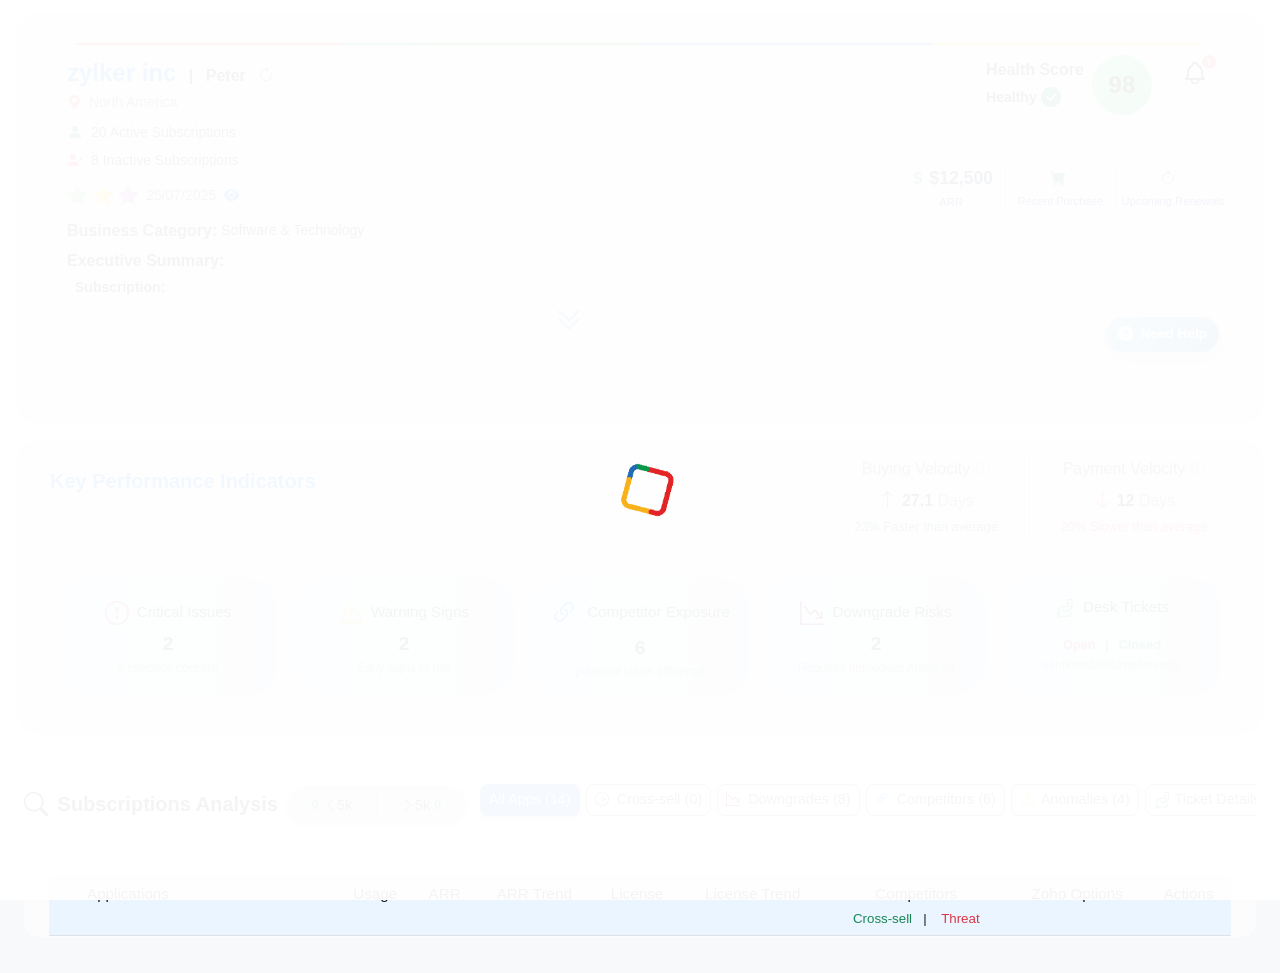
==== commit 00d991cd: "update: updated connector for enter notes pop-up" ====
--- a/index.html
+++ b/index.html
@@ -468,7 +468,9 @@
     </div>
     <div id="resolveNotesPopup" class="resolve-notes-popup-overlay">
         
-        <div id="notesConnectorLine" class="notes-connector-line"></div>
+        <div id="notesConnectorH1" class="notes-connector-line-h"></div>
+        <div id="notesConnectorV" class="notes-connector-line-v"></div>
+        <div id="notesConnectorH2" class="notes-connector-line-h"></div>
         
         <div class="resolve-notes-popup-content">
             <h4 class="resolve-notes-popup-title">Enter Notes</h4>
--- a/style.css
+++ b/style.css
@@ -3988,22 +3988,6 @@
 }
 /* === START: NEW POPUP FLOW STYLES === */
 
-/* --- 1. The Connector Line --- */
-#notesConnectorLine {
-    position: absolute;
-    height: 3px; /* Line thickness */
-    background-color: #0d6efd; /* Blue */
-    
-    /* Start hidden */
-    opacity: 0;
-    width: 0;
-    
-    /* Animation settings */
-    transition: width 0.4s ease-out, opacity 0.2s ease;
-    transform-origin: left;
-    z-index: 1055; /* Just below the notes popup */
-}
-
 /* --- 2. "Notes" Popup (Modified) --- */
 .resolve-notes-popup-content {
     background-color: #fff;
@@ -4054,4 +4038,61 @@
     background-color: #e9ecef;
     color: #adb5bd;
 }
-/* === END: NEW POPUP FLOW STYLES === */+/* === END: NEW POPUP FLOW STYLES === */
+/* --- 1. Base styles for the new lines --- */
+.notes-connector-line-h,
+.notes-connector-line-v {
+    position: absolute;
+    opacity: 0;
+    z-index: 1055; /* Below notes, above overlay */
+    transition: all 0.2s ease-out;
+    background-color: #0d6efd; /* (NEW) All lines are blue */
+}
+
+/* --- 2. Horizontal lines --- */
+.notes-connector-line-h {
+    height: 4px; /* (NEW) Increased thickness */
+    width: 0; /* Start at 0 width */
+    transform-origin: left;
+}
+
+/* --- 3. Vertical lines --- */
+.notes-connector-line-v {
+    width: 4px; /* (NEW) Increased thickness */
+    height: 0; /* Start at 0 height */
+    transform-origin: bottom; /* Animates upwards */
+}
+
+/* --- 4. Colors (now just delays) --- */
+#notesConnectorH1 {
+    /* background-color: #dc3545; (REMOVED) */
+    transition-delay: 0.4s; /* H1 animates first */
+}
+#notesConnectorV {
+    /* background-color: #dc3545; (REMOVED) */
+    transition-delay: 0.5s; /* V animates second */
+}
+#notesConnectorH2 {
+    /* background-color: #0d6efd; (REMOVED) */
+    transition-delay: 0.6s; /* H2 animates third */
+}
+
+/* --- 5. "Notes" Popup (delay its animation) --- */
+.resolve-notes-popup-content {
+    /* ... all existing styles ... */
+    
+    /* --- Modified Animation Styles --- */
+    opacity: 0;
+    visibility: hidden;
+    transform: translateX(20px) translateY(-5px); 
+    /* This animation now starts AFTER the line is drawn */
+    transition: opacity 0.3s ease-out 0.7s, transform 0.3s ease-out 0.7s, visibility 0.3s 0.7s; 
+}
+
+/* --- 6. First-Level Popups (Slide-left) --- */
+/* This rule should already exist from our previous step */
+.threat-popup-content.slide-left,
+.escalated-tickets-popup-content.slide-left,
+.inactive-app-popup-content.slide-left {
+    transform: translateX(-180px);
+}
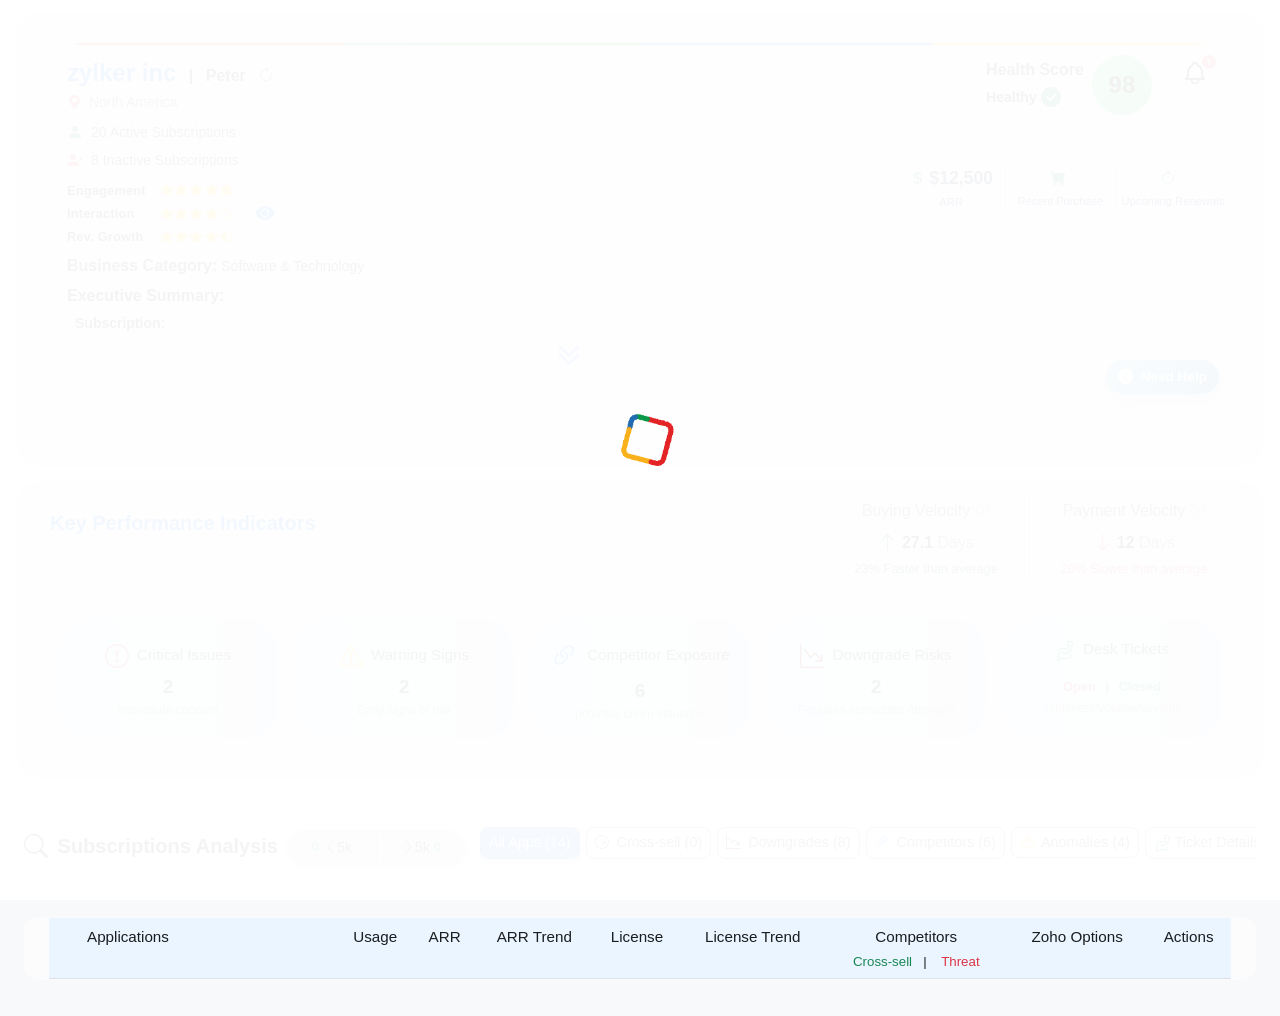
==== commit ac9042ac: "update: changed stars and added 5 stars for each metrci" ====
--- a/index.html
+++ b/index.html
@@ -68,44 +68,78 @@
                         <i class="bi bi-person-x-fill text-danger me-2"></i>
                         <span class="small">8 Inactive Subscriptions</span>
                     </div>
+
                     <div class="d-flex align-items-center mb-2">
-                        <span class="fs-5">
-                            <i class="bi bi-star-fill star-red-gradient"></i>
-                            <i class="bi bi-star-fill star-green-gradient"></i>
-                            <i class="bi bi-star-fill star-purple-gradient"></i>
-                        </span>
-                        <span class="ms-2 text-muted small">25/07/2025</span>
-                        
+                        <div class="d-flex flex-column me-3">
+                            
+                            <div class="d-flex align-items-center justify-content-between mb-1">
+                                <span class="rating-label me-2">Engagement</span>
+                                <div class="amazon-stars">
+                                    <i class="bi bi-star-fill text-warning"></i>
+                                    <i class="bi bi-star-fill text-warning"></i>
+                                    <i class="bi bi-star-fill text-warning"></i>
+                                    <i class="bi bi-star-fill text-warning"></i>
+                                    <i class="bi bi-star-fill text-warning"></i>
+                                </div>
+                            </div>
+    
+                            <div class="d-flex align-items-center justify-content-between mb-1">
+                                <span class="rating-label me-2">Interaction</span>
+                                <div class="amazon-stars">
+                                    <i class="bi bi-star-fill text-warning"></i>
+                                    <i class="bi bi-star-fill text-warning"></i>
+                                    <i class="bi bi-star-fill text-warning"></i>
+                                    <i class="bi bi-star-fill text-warning"></i>
+                                    <i class="bi bi-star text-warning"></i> </div>
+                            </div>
+    
+                            <div class="d-flex align-items-center justify-content-between">
+                                <span class="rating-label me-2">Rev. Growth</span>
+                                <div class="amazon-stars">
+                                    <i class="bi bi-star-fill text-warning"></i>
+                                    <i class="bi bi-star-fill text-warning"></i>
+                                    <i class="bi bi-star-fill text-warning"></i>
+                                    <i class="bi bi-star-fill text-warning"></i>
+                                    <i class="bi bi-star-half text-warning"></i> </div>
+                            </div>
+                        </div>
+    
                         <div class="eye-popup-wrapper">
-                            
-                            <i class="bi bi-eye-fill ms-2 text-primary clickable-eye-icon" style="cursor: pointer;">
-                            </i>
+                            <i class="bi bi-eye-fill text-primary clickable-eye-icon fs-5" style="cursor: pointer;"></i>
                             
                             <div id="ratingDetailsPopup" class="rating-details-popup">
+    
                                 <div class="d-flex flex-column align-items-start">
                                     <div class="d-flex align-items-center mb-1">
-                                        <i class="bi bi-star-fill star-red-gradient"></i>
-                                        <strong>Engagement</strong>
+                                        <i class="bi bi-star-fill text-amazon-gold fs-6 me-2"></i> 
+                                        <strong class="me-1">Engagement</strong>
+                                        <span class="small fw-bold text-dark">50%</span> 
                                     </div>
                                     <p class="rating-description">User activity and feature adoption</p>
                                 </div>
+                            
                                 <div class="d-flex flex-column align-items-start">
                                     <div class="d-flex align-items-center mb-1">
-                                        <i class="bi bi-star-fill star-green-gradient"></i>
-                                        <strong>Interaction</strong>
+                                        <i class="bi bi-star-fill text-amazon-gold fs-6 me-2"></i>
+                                        <strong class="me-1">Interaction</strong>
+                                        <span class="small fw-bold text-dark">40%</span>
                                     </div>
                                     <p class="rating-description">Communication and support history</p>
                                 </div>
+                            
                                 <div class="d-flex flex-column align-items-start">
                                     <div class="d-flex align-items-center mb-1">
-                                        <i class="bi bi-star-fill star-purple-gradient"></i>
-                                        <strong>Revenue Growth</strong>
+                                        <i class="bi bi-star-fill text-amazon-gold fs-6 me-2"></i>
+                                        <strong class="me-1">Revenue Growth</strong>
+                                        <span class="small fw-bold text-dark">45%</span>
                                     </div>
                                     <p class="rating-description">Historical ARR and expansion</p>
                                 </div>
-                            </div>
-                        </div>
-                    </div> <div class="d-flex align-items-center mb-2">
+                            
+                            </div>
+                        </div>
+                    </div>
+                    <div class="d-flex align-items-center mb-2">
                         <span class="fw-bold me-1">Business Category:</span>
                         <span class="small text-dark">Software & Technology</span>
                     </div>
@@ -472,6 +506,11 @@
         <div id="notesConnectorV" class="notes-connector-line-v"></div>
         <div id="notesConnectorH2" class="notes-connector-line-h"></div>
         
+        <div id="notesConnectorDot1" class="notes-connector-dot"></div>
+        <div id="notesConnectorDot2" class="notes-connector-dot"></div>
+        <div id="notesConnectorDot3" class="notes-connector-dot"></div>
+        <div id="notesConnectorDot4" class="notes-connector-dot"></div>
+
         <div class="resolve-notes-popup-content">
             <h4 class="resolve-notes-popup-title">Enter Notes</h4>
             <textarea id="resolveNotesTextarea" class="resolve-notes-textarea" placeholder="Type your notes here..."></textarea>
--- a/style.css
+++ b/style.css
@@ -2079,6 +2079,7 @@
     .zoho-logo-loader {
         width: 150px;
         height: 80px;
+        transform: translateY(-50px);
     }
      
     .loader-message {
@@ -3451,14 +3452,12 @@
 /* 2. The main wrapper */
 .summary-wrapper {
     position: relative;
-    text-align: left;
+    text-align: center;
 }
 
 /* 3. This is the container for the arrow icon */
 .summary-expand-trigger {
-    width: fit-content; 
-    margin: 0 auto;     
-    text-align: center;
+    display: inline-block; 
     cursor: pointer;
 }
 .summary-expand-trigger:hover #summaryArrow {
@@ -3467,16 +3466,16 @@
 /* 4. This is the arrow icon itself */
 #summaryArrow {
     display: inline-block;
-    width: 32px !important;  /* Force the size */
-    height: 32px !important; /* Force the size */
+    width: 32px 
+    height: 32px 
     transition: transform 0.2s ease;
 }
 /* 6. The hidden content */
 .summary-collapsible-content {
     overflow: hidden;
-    max-height: 0; /* Collapsed by default */
+    max-height: 0;
     padding-top: 4px;
-    transition: max-height 0.3s ease-out; /* Smooth slide */
+    transition: max-height 0.3s ease-out; 
     cursor: default;
 }
 
@@ -3986,9 +3985,50 @@
     animation: notification-fade-in 0.3s ease-out forwards;
     opacity: 0; /* Start hidden before animation */
 }
-/* === START: NEW POPUP FLOW STYLES === */
-
-/* --- 2. "Notes" Popup (Modified) --- */
+/* --- 1. Base styles for the lines --- */
+.notes-connector-line-h,
+.notes-connector-line-v {
+    position: absolute;
+    opacity: 0;
+    z-index: 1055; 
+    background-color: #0d6efd;
+    transition: all 0.2s ease-out; /* All lines take 0.2s to draw */
+}
+
+/* --- 2. Horizontal "Pipe" lines --- */
+.notes-connector-line-h {
+    height: 4px; /* Thickness */
+    width: 0; /* Start at 0 width */
+    transform-origin: left;
+    background: linear-gradient(to right, #0b5ed7, #0d6efd 60%, #5ea1ff 100%);
+    border-radius: 5px;
+}
+
+/* --- 3. Vertical "Pipe" lines --- */
+.notes-connector-line-v {
+    width: 4px; /* Thickness */
+    height: 0; /* Start at 0 height */
+    transform-origin: bottom;
+    background: linear-gradient(to top, #0b5ed7, #0d6efd 60%, #5ea1ff 100%);
+    border-radius: 5px;
+}
+
+/* --- 4. Connector Dots --- */
+.notes-connector-dot {
+    position: absolute;
+    width: 12px;
+    height: 12px;
+    background-color: #ffffff;
+    border: 3px solid #0d6efd; 
+    border-radius: 50%;
+    z-index: 1056; 
+    opacity: 0; 
+    /* (NEW) Dots will appear/disappear instantly with their line */
+    transition: opacity 0.1s ease-out; 
+    box-shadow: 0 0 5px rgba(0,0,0,0.3);
+}
+
+/* --- 5. "Notes" Popup (No delay here) --- */
 .resolve-notes-popup-content {
     background-color: #fff;
     padding: 20px;
@@ -3997,38 +4037,33 @@
     width: 350px;
     max-width: 90%;
     position: absolute;
-
-    /* --- Modified Animation Styles --- */
     opacity: 0;
     visibility: hidden;
-    /* Start further to the right, and slightly up */
     transform: translateX(20px) translateY(-5px); 
-    transition: opacity 0.3s ease-out 0.2s, transform 0.3s ease-out 0.2s, visibility 0.3s 0.2s; /* <-- Note the 0.2s DELAY */
-}
-/* --- 3. "Notes" Popup Visible State (Modified) --- */
+    /* (NEW) JS will control when this animation plays */
+    transition: opacity 0.3s ease-out, transform 0.3s ease-out, visibility 0.3s;
+}
+
+/* --- 6. "Notes" Popup Visible State --- */
 .resolve-notes-popup-content.is-visible {
     opacity: 1;
     visibility: visible;
-    transform: translateX(0) translateY(0); /* Animate to final spot */
-}
-/* --- 4. First-Level Popups (Threat, Ticket, Inactive) --- */
-
-/* Base style for all first-level popups */
+    transform: translateX(0) translateY(0);
+}
+
+/* --- 7. First-Level Popups (Slide-left) --- */
 .threat-popup-content,
 .escalated-tickets-popup-content,
 .inactive-app-popup-content {
-    /* Add a transition for the slide effect */
-    transition: transform 0.4s ease-out;
-}
-
-/* New "slide-left" class that JS will add */
+    transition: transform 0.4s ease-out; /* This is the FIRST animation */
+}
 .threat-popup-content.slide-left,
 .escalated-tickets-popup-content.slide-left,
 .inactive-app-popup-content.slide-left {
-    /* Move the popup 180px to the left */
     transform: translateX(-180px);
 }
-/* --- 5. "Notes" Popup Button (Disabled) --- */
+
+/* --- 8. "Notes" Popup Button (Disabled) --- */
 .resolve-notes-submit-btn:disabled {
     background-color: #e9ecef;
     color: #adb5bd;
@@ -4039,60 +4074,43 @@
     color: #adb5bd;
 }
 /* === END: NEW POPUP FLOW STYLES === */
-/* --- 1. Base styles for the new lines --- */
-.notes-connector-line-h,
-.notes-connector-line-v {
-    position: absolute;
-    opacity: 0;
-    z-index: 1055; /* Below notes, above overlay */
-    transition: all 0.2s ease-out;
-    background-color: #0d6efd; /* (NEW) All lines are blue */
-}
-
-/* --- 2. Horizontal lines --- */
-.notes-connector-line-h {
-    height: 4px; /* (NEW) Increased thickness */
-    width: 0; /* Start at 0 width */
-    transform-origin: left;
-}
-
-/* --- 3. Vertical lines --- */
-.notes-connector-line-v {
-    width: 4px; /* (NEW) Increased thickness */
-    height: 0; /* Start at 0 height */
-    transform-origin: bottom; /* Animates upwards */
-}
-
-/* --- 4. Colors (now just delays) --- */
-#notesConnectorH1 {
-    /* background-color: #dc3545; (REMOVED) */
-    transition-delay: 0.4s; /* H1 animates first */
-}
-#notesConnectorV {
-    /* background-color: #dc3545; (REMOVED) */
-    transition-delay: 0.5s; /* V animates second */
-}
-#notesConnectorH2 {
-    /* background-color: #0d6efd; (REMOVED) */
-    transition-delay: 0.6s; /* H2 animates third */
-}
-
-/* --- 5. "Notes" Popup (delay its animation) --- */
-.resolve-notes-popup-content {
-    /* ... all existing styles ... */
-    
-    /* --- Modified Animation Styles --- */
-    opacity: 0;
-    visibility: hidden;
-    transform: translateX(20px) translateY(-5px); 
-    /* This animation now starts AFTER the line is drawn */
-    transition: opacity 0.3s ease-out 0.7s, transform 0.3s ease-out 0.7s, visibility 0.3s 0.7s; 
-}
-
-/* --- 6. First-Level Popups (Slide-left) --- */
-/* This rule should already exist from our previous step */
-.threat-popup-content.slide-left,
-.escalated-tickets-popup-content.slide-left,
-.inactive-app-popup-content.slide-left {
-    transform: translateX(-180px);
+/* --- Amazon Style 5-Star Rating Styles (UPDATED) --- */
+
+.rating-label {
+    font-size: 0.8rem;       
+    color: #212529;          
+    font-weight: 600;        /* Semi-bold for clear definition */
+    min-width: 85px;         /* Fixed width to align stars perfectly */
+    letter-spacing: 0.2px;   /* Subtle spacing for a premium look */
+}
+
+.amazon-stars {
+    display: flex;
+    gap: 2px;                /* Increased gap slightly for cleaner separation */
+    align-items: center;     
+}
+
+.amazon-stars .bi {
+    font-size: 0.8rem;       /* Matched to text size */
+    color: #ff9900;          /* Adjusted to a richer "Amazon Gold" orange */
+}
+.text-amazon-gold {
+    color: #ff9900 !important; /* Matches the star color */
+}
+/* Ensure the eye icon wrapper centers vertically with the new block */
+.eye-popup-wrapper {
+    display: flex;
+    align-items: center;
+    height: 100%;
+    margin-left: 6px;       /* Added space between stars and eye */
+}
+/* Unified Gold Color for ALL stars (Inside and Outside) */
+.text-gold {
+    color: #ff9900 !important; /* Amazon Golden Yellow */
+}
+
+/* Update sizing for the outside stars container */
+.amazon-stars .bi {
+    font-size: 0.8rem;
+    /* Color is now handled by the .text-gold class in HTML */
 }
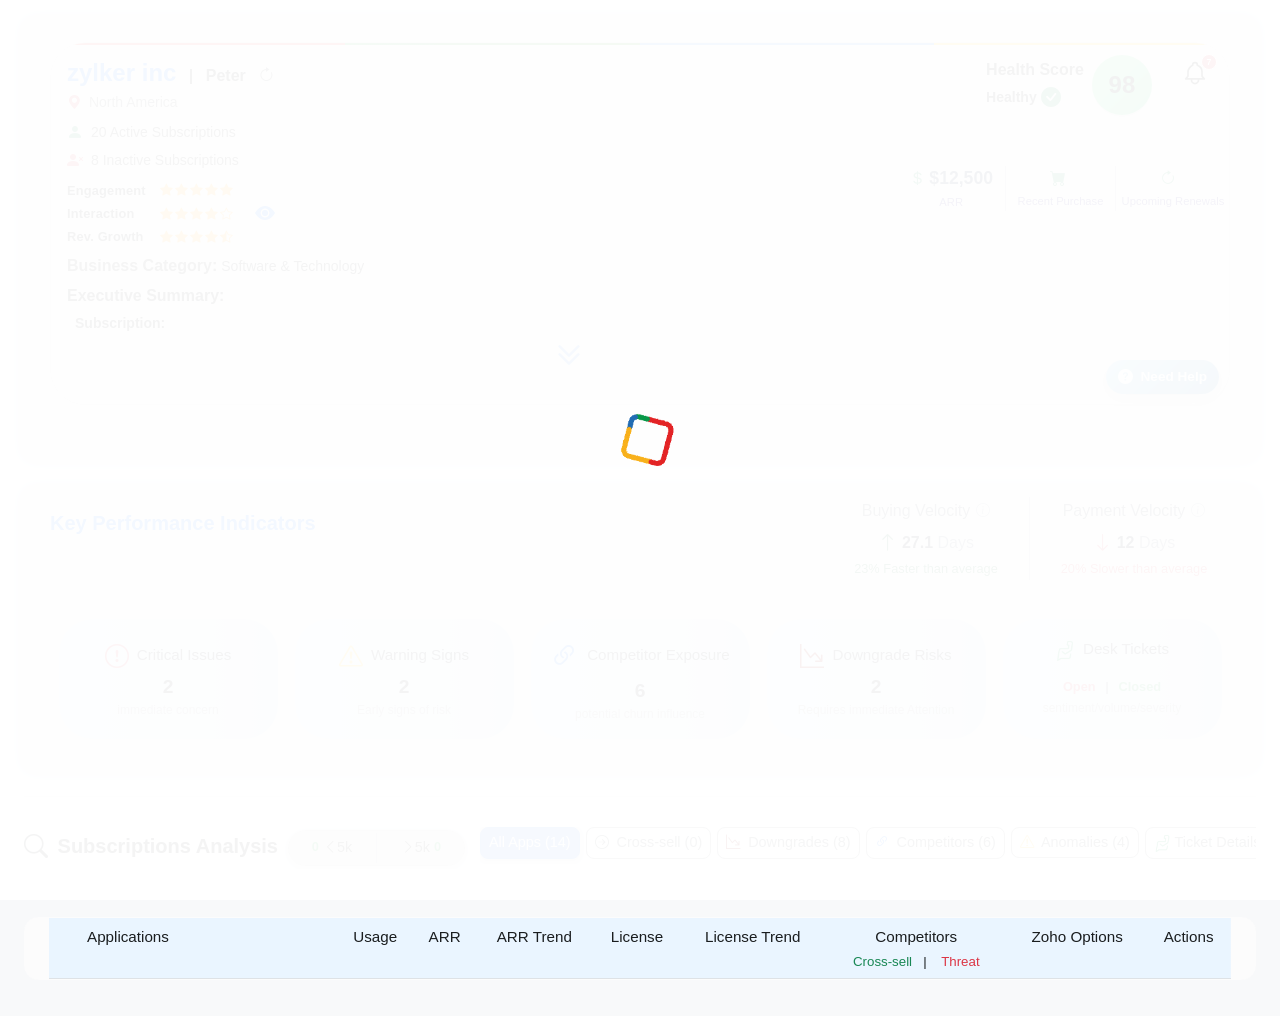
==== commit 7eac9e52: "update: updated pop-up stars colours" ====
--- a/index.html
+++ b/index.html
@@ -75,32 +75,32 @@
                             <div class="d-flex align-items-center justify-content-between mb-1">
                                 <span class="rating-label me-2">Engagement</span>
                                 <div class="amazon-stars">
-                                    <i class="bi bi-star-fill text-warning"></i>
-                                    <i class="bi bi-star-fill text-warning"></i>
-                                    <i class="bi bi-star-fill text-warning"></i>
-                                    <i class="bi bi-star-fill text-warning"></i>
-                                    <i class="bi bi-star-fill text-warning"></i>
+                                    <i class="bi bi-star-fill text-gold"></i>
+                                    <i class="bi bi-star-fill text-gold"></i>
+                                    <i class="bi bi-star-fill text-gold"></i>
+                                    <i class="bi bi-star-fill text-gold"></i>
+                                    <i class="bi bi-star-fill text-gold"></i>
                                 </div>
                             </div>
     
                             <div class="d-flex align-items-center justify-content-between mb-1">
                                 <span class="rating-label me-2">Interaction</span>
                                 <div class="amazon-stars">
-                                    <i class="bi bi-star-fill text-warning"></i>
-                                    <i class="bi bi-star-fill text-warning"></i>
-                                    <i class="bi bi-star-fill text-warning"></i>
-                                    <i class="bi bi-star-fill text-warning"></i>
-                                    <i class="bi bi-star text-warning"></i> </div>
+                                    <i class="bi bi-star-fill text-gold"></i>
+                                    <i class="bi bi-star-fill text-gold"></i>
+                                    <i class="bi bi-star-fill text-gold"></i>
+                                    <i class="bi bi-star-fill text-gold"></i>
+                                    <i class="bi bi-star text-gold"></i> </div>
                             </div>
     
                             <div class="d-flex align-items-center justify-content-between">
                                 <span class="rating-label me-2">Rev. Growth</span>
                                 <div class="amazon-stars">
-                                    <i class="bi bi-star-fill text-warning"></i>
-                                    <i class="bi bi-star-fill text-warning"></i>
-                                    <i class="bi bi-star-fill text-warning"></i>
-                                    <i class="bi bi-star-fill text-warning"></i>
-                                    <i class="bi bi-star-half text-warning"></i> </div>
+                                    <i class="bi bi-star-fill text-gold"></i>
+                                    <i class="bi bi-star-fill text-gold"></i>
+                                    <i class="bi bi-star-fill text-gold"></i>
+                                    <i class="bi bi-star-fill text-gold"></i>
+                                    <i class="bi bi-star-half text-gold"></i> </div>
                             </div>
                         </div>
     
@@ -108,34 +108,34 @@
                             <i class="bi bi-eye-fill text-primary clickable-eye-icon fs-5" style="cursor: pointer;"></i>
                             
                             <div id="ratingDetailsPopup" class="rating-details-popup">
-    
+                                
                                 <div class="d-flex flex-column align-items-start">
                                     <div class="d-flex align-items-center mb-1">
-                                        <i class="bi bi-star-fill text-amazon-gold fs-6 me-2"></i> 
+                                        <i class="bi bi-star-fill text-gold fs-6 me-2"></i> 
                                         <strong class="me-1">Engagement</strong>
                                         <span class="small fw-bold text-dark">50%</span> 
                                     </div>
                                     <p class="rating-description">User activity and feature adoption</p>
                                 </div>
-                            
+
                                 <div class="d-flex flex-column align-items-start">
                                     <div class="d-flex align-items-center mb-1">
-                                        <i class="bi bi-star-fill text-amazon-gold fs-6 me-2"></i>
+                                        <i class="bi bi-star-fill text-gold fs-6 me-2"></i>
                                         <strong class="me-1">Interaction</strong>
                                         <span class="small fw-bold text-dark">40%</span>
                                     </div>
                                     <p class="rating-description">Communication and support history</p>
                                 </div>
-                            
+
                                 <div class="d-flex flex-column align-items-start">
                                     <div class="d-flex align-items-center mb-1">
-                                        <i class="bi bi-star-fill text-amazon-gold fs-6 me-2"></i>
+                                        <i class="bi bi-star-fill text-gold fs-6 me-2"></i>
                                         <strong class="me-1">Revenue Growth</strong>
                                         <span class="small fw-bold text-dark">45%</span>
                                     </div>
                                     <p class="rating-description">Historical ARR and expansion</p>
                                 </div>
-                            
+
                             </div>
                         </div>
                     </div>
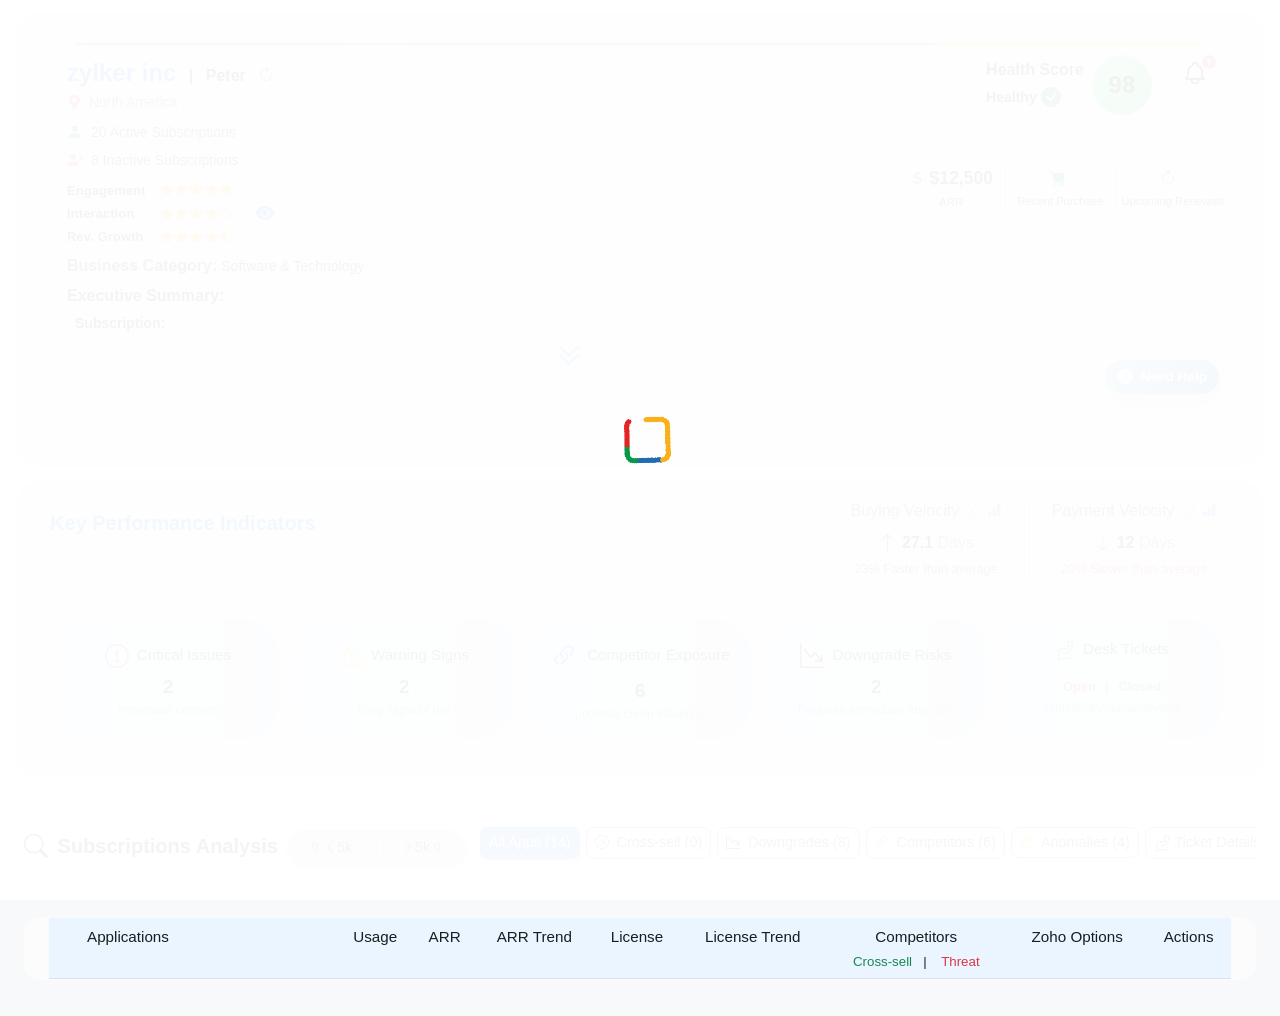
==== commit 733447ec: "update: added arr range in velocity pop-ups" ====
--- a/index.html
+++ b/index.html
@@ -272,29 +272,123 @@
                     <div class="velocity-grid">
                         <div class="widget-grid">
                             
-<div class="widget-card" id="buying-velocity-card"> <div class="card-header">
-        <h2 class="card-title">Buying Velocity</h2> <i class="bi bi-info-circle velocity-tooltip-icon"> <div class="velocity-tooltip">This represents the average time compared to the industry benchmark</div>
-        </i>
-    </div>
-    <div>
-        <div class="metric-value">
-            <i class="bi metric-arrow" id="buying-velocity-arrow"></i> <span id="buying-velocity-value">-- Days</span> </div>
-        <div class="metric-context" id="buying-velocity-context"></div> </div>
-</div>
-
-<div class="widget-card" id="payment-velocity-card"> <div class="card-header">
-        <h2 class="card-title">Payment Velocity</h2>
-        <i class="bi bi-info-circle velocity-tooltip-icon"> <div class="velocity-tooltip">This represents the average time compared to the industry benchmark</div>
-        </i>
-    </div>
-    <div>
-        <div class="metric-value">
-            <i class="bi metric-arrow" id="payment-velocity-arrow"></i>
-            <span id="payment-velocity-value">-- Days</span>
-        </div>
-        <div class="metric-context" id="payment-velocity-context"></div>
-    </div>
-</div>
+                            <div class="widget-card" id="buying-velocity-card">
+                                <div class="card-header">
+                                    <h2 class="card-title">Buying Velocity</h2>
+                                    
+                                    <i class="bi bi-info-circle velocity-tooltip-icon">
+                                        <div class="velocity-tooltip">This represents the average time compared to the industry benchmark</div>
+                                    </i>
+
+                                    <i class="bi bi-bar-chart-fill velocity-analysis-icon">
+                                        <div class="velocity-benchmark-popup">
+                                            <h6 class="mb-2 fw-bold text-primary">Benchmark Analysis</h6>
+                                            
+                                            <div class="benchmark-section">
+                                                <div class="benchmark-title">
+                                                    <span>Industry: Software</span>
+                                                    <span class="text-muted">Avg: 35d</span>
+                                                </div>
+                                                <div class="benchmark-subtitle">Fastest Moving Services:</div>
+                                                <ul class="benchmark-list">
+                                                    <li><span>1. CRM Plus</span> <span class="benchmark-highlight">18 Days</span></li>
+                                                    <li><span>2. Analytics</span> <span class="benchmark-highlight">22 Days</span></li>
+                                                </ul>
+                                            </div>
+
+                                            <div class="benchmark-section">
+                                                <div class="benchmark-title">
+                                                    <span>Region: North America</span>
+                                                    <span class="text-muted">Avg: 30d</span>
+                                                </div>
+                                                <div class="benchmark-subtitle">Zylker (27d) is <span class="text-success fw-bold">Top 15%</span></div>
+                                                <ul class="benchmark-list">
+                                                    <li><span>Regional Leader:</span> <span>15 Days</span></li>
+                                                </ul>
+                                            </div>
+
+                                            <div class="benchmark-section">
+                                                <div class="benchmark-title">
+                                                    <span>ARR Range</span>
+                                                </div>
+                                                <ul class="benchmark-list">
+                                                    <li><span>Up to 10k:</span> <span>20 Days</span></li>
+                                                    <li><span>11k - 25k:</span> <span>32 Days</span></li>
+                                                    <li><span>26k & above:</span> <span>55 Days</span></li>
+                                                </ul>
+                                            </div>
+
+                                        </div>
+                                    </i>
+                                </div>
+                                <div>
+                                    <div class="metric-value">
+                                        <i class="bi metric-arrow" id="buying-velocity-arrow"></i> 
+                                        <span id="buying-velocity-value">-- Days</span> 
+                                    </div>
+                                    <div class="metric-context" id="buying-velocity-context"></div>
+                                </div>
+                            </div>
+
+                            <div class="widget-card" id="payment-velocity-card">
+                                <div class="card-header">
+                                    <h2 class="card-title">Payment Velocity</h2>
+                                    
+                                    <i class="bi bi-info-circle velocity-tooltip-icon">
+                                        <div class="velocity-tooltip">This represents the average time compared to the industry benchmark</div>
+                                    </i>
+
+                                    <i class="bi bi-bar-chart-fill velocity-analysis-icon">
+                                        <div class="velocity-benchmark-popup">
+                                            <h6 class="mb-2 fw-bold text-primary">Benchmark Analysis</h6>
+                                            
+                                            <div class="benchmark-section">
+                                                <div class="benchmark-title">
+                                                    <span>Industry: Software</span>
+                                                    <span class="text-muted">Avg: 45d</span>
+                                                </div>
+                                                <div class="benchmark-subtitle">Payment trends by segment:</div>
+                                                <ul class="benchmark-list">
+                                                    <li><span>Retail:</span> <span>7 Days</span></li>
+                                                    <li><span>Mid Market (Zylker):</span> <span class="benchmark-highlight">12 Days</span></li>
+                                                    <li><span>Enterprise:</span> <span>60 Days</span></li>
+                                                </ul>
+                                            </div>
+
+                                            <div class="benchmark-section">
+                                                <div class="benchmark-title">
+                                                    <span>Region: North America</span>
+                                                    <span class="text-muted">Avg: 25d</span>
+                                                </div>
+                                                <div class="benchmark-subtitle">Zylker (12d) is <span class="text-success fw-bold">Top 5%</span></div>
+                                                <ul class="benchmark-list">
+                                                    <li><span>Regional Leader:</span> <span>8 Days</span></li>
+                                                </ul>
+                                            </div>
+
+                                            <div class="benchmark-section">
+                                                <div class="benchmark-title">
+                                                    <span>ARR Range</span>
+                                                </div>
+                                                <ul class="benchmark-list">
+                                                    <li><span>Up to 10k:</span> <span>10 Days</span></li>
+                                                    <li><span>11k - 25k:</span> <span>18 Days</span></li>
+                                                    <li><span>26k & above:</span> <span>45 Days</span></li>
+                                                </ul>
+                                            </div>
+
+                                        </div>
+                                    </i>
+                                </div>
+                                <div>
+                                    <div class="metric-value">
+                                        <i class="bi metric-arrow" id="payment-velocity-arrow"></i>
+                                        <span id="payment-velocity-value">-- Days</span>
+                                    </div>
+                                    <div class="metric-context" id="payment-velocity-context"></div>
+                                </div>
+                            </div>
+
                         </div>
                     </div>
                     </div>
--- a/style.css
+++ b/style.css
@@ -30,7 +30,7 @@
             padding: 15px;
             border-radius: 10px;
             box-shadow: 0 5px 20px rgba(0,0,0,0.25);
-            width: 450px; /* Wider for ticket summaries */
+            width: 300px;
             max-width: 90%;
         }
     
@@ -3541,7 +3541,7 @@
     padding: 15px;
     border-radius: 10px;
     box-shadow: 0 5px 20px rgba(0,0,0,0.25);
-    width: 450px;
+    width: 300px;
     max-width: 90%;
 }
 
@@ -4113,4 +4113,136 @@
 .amazon-stars .bi {
     font-size: 0.8rem;
     /* Color is now handled by the .text-gold class in HTML */
+}
+/* --- Velocity Benchmark Popup Styles --- */
+
+.velocity-analysis-icon {
+    color: #5592f3; 
+    font-size: 0.9rem;
+    margin-left: 8px;
+    cursor: pointer;
+    position: relative; /* Anchor for the popup */
+}
+
+/* --- Velocity Benchmark Popup Styles (FONT FIX) --- */
+
+.velocity-analysis-icon {
+    color: #5592f3; 
+    font-size: 0.9rem;
+    margin-left: 8px;
+    cursor: pointer;
+    position: relative; 
+}
+
+.velocity-benchmark-popup {
+    /* Hidden State */
+    display: block;
+    opacity: 0;
+    visibility: hidden;
+    
+    position: absolute;
+    bottom: 120%;
+    left: 50%;
+    transform: translateX(-50%);
+    
+    width: 280px; 
+    background-color: #ffffff;
+    border: 1px solid #e0e0e0;
+    border-radius: 8px;
+    padding: 15px;
+    box-shadow: 0 8px 25px rgba(0,0,0,0.15);
+    z-index: 1000; 
+    text-align: left;
+    
+    /* --- CRITICAL FONT FIXES --- */
+    font-style: normal !important;       /* Forces text to stand up straight */
+    font-family: 'Inter', sans-serif !important; /* Matches the rest of your widget */
+    font-weight: 400;                    /* Normal weight */
+    text-transform: none;                /* Ensures no accidental capitalization */
+    font-size: 0.85rem;
+    color: #333;
+    line-height: 1.5;
+    
+    /* Smooth Transition */
+    transition: all 0.2s ease-out;
+    pointer-events: none;
+}
+
+/* Ensure children elements also inherit the normal style */
+.velocity-benchmark-popup * {
+    font-style: normal !important;
+}
+
+/* Arrow pointing down */
+.velocity-benchmark-popup::after {
+    content: "";
+    position: absolute;
+    top: 100%;
+    left: 50%;
+    margin-left: -6px;
+    border-width: 6px;
+    border-style: solid;
+    border-color: #ffffff transparent transparent transparent;
+}
+
+/* Show State (Hover) */
+.velocity-analysis-icon:hover .velocity-benchmark-popup {
+    opacity: 1;
+    visibility: visible;
+    bottom: 145%; 
+    pointer-events: auto;
+}
+
+/* --- SPECIAL FIX FOR PAYMENT VELOCITY (Right-Side Card) --- */
+#payment-velocity-card .velocity-benchmark-popup {
+    left: auto;       
+    right: -10px;     
+    transform: none;  
+}
+
+#payment-velocity-card .velocity-benchmark-popup::after {
+    left: auto;       
+    right: 14px;      
+    margin-left: 0;   
+}
+
+/* --- Internal Content Styles (Same as before) --- */
+.benchmark-section {
+    margin-bottom: 12px;
+    border-bottom: 1px dashed #eee;
+    padding-bottom: 10px;
+}
+.benchmark-section:last-child {
+    border-bottom: none;
+    margin-bottom: 0;
+    padding-bottom: 0;
+}
+.benchmark-title {
+    font-size: 0.9rem;
+    font-weight: 600;
+    color: #1a2b4d;
+    margin-bottom: 4px;
+    display: flex;
+    justify-content: space-between;
+}
+.benchmark-subtitle {
+    font-size: 0.8rem;
+    color: #6c757d;
+    margin-bottom: 6px;
+}
+.benchmark-list {
+    list-style: none;
+    padding: 0;
+    margin: 0;
+}
+.benchmark-list li {
+    display: flex;
+    justify-content: space-between;
+    font-size: 0.8rem;
+    margin-bottom: 4px;
+    color: #495057;
+}
+.benchmark-highlight {
+    color: #198754;
+    font-weight: 600;
 }
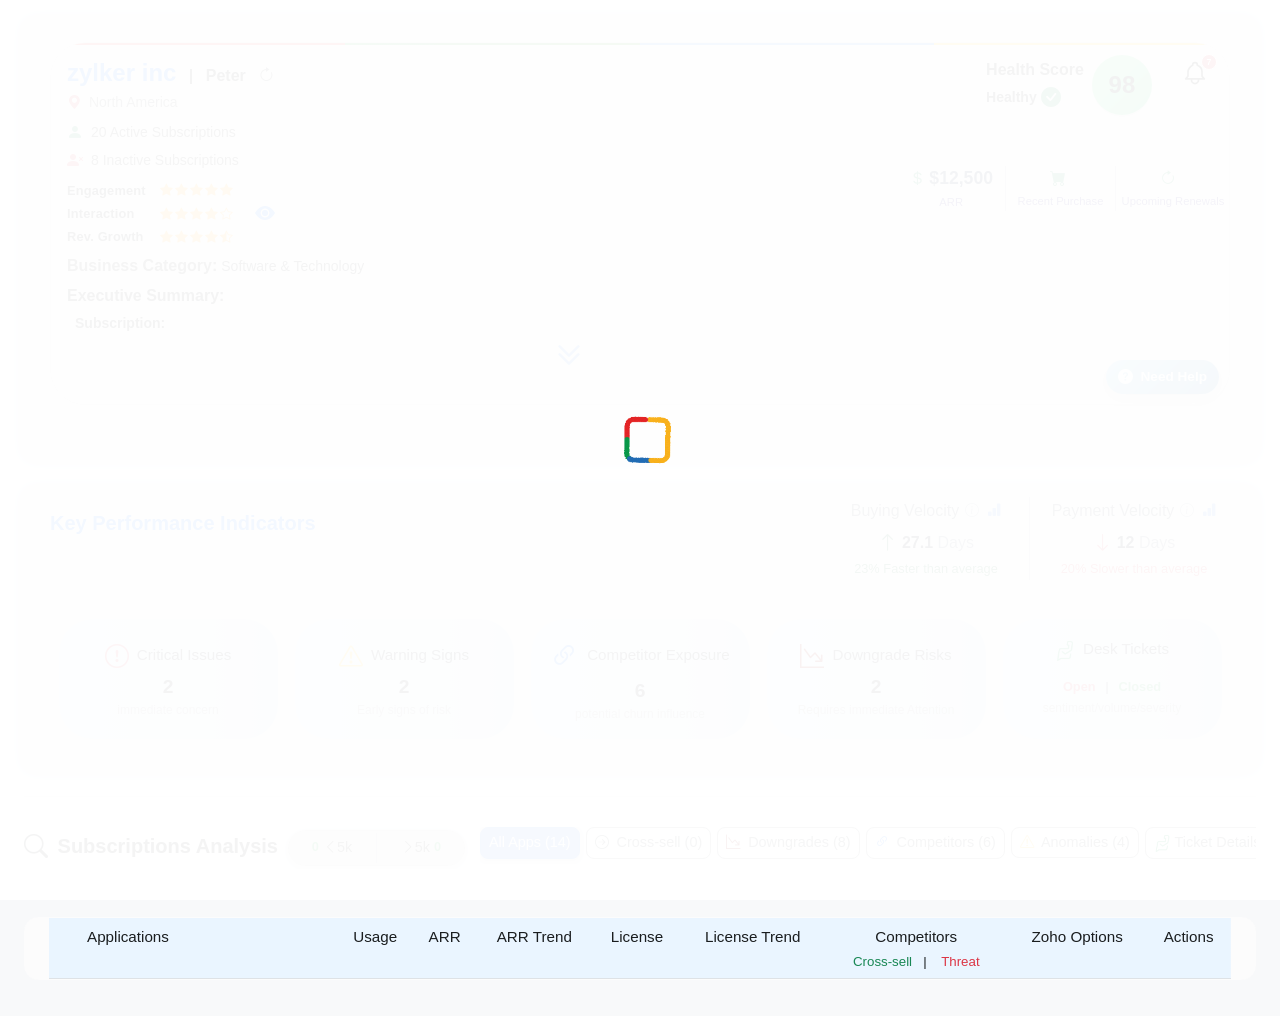
==== commit b496ab7b: "update: updated velocity pop-up" ====
--- a/index.html
+++ b/index.html
@@ -22,15 +22,9 @@
                 
                 <div class="notification-bell-wrapper">
                     <div id="notificationBell" class="notification-icon-container">
-                        
-                        <svg class="bell-svg" 
-                        xmlns="http://www.w3.org/2000/svg" 
-                        fill="none" 
-                        viewBox="0 0 24 24" 
-                        stroke="currentColor" 
-                        stroke-width="1.5">
-                       <path stroke-linecap="round" stroke-linejoin="round" d="M15 17h5l-1.405-1.405A2.032 2.032 0 0118 14.158V11a6.002 6.002 0 00-4-5.659V5a2 2 0 10-4 0v.341C7.87 6.136 6 8.797 6 11v3.159c0 .538-.214 1.055-.595 1.436L4 17h5m6 0v1a3 3 0 11-6 0v-1m6 0H9" />
-                   </svg>
+                        <svg class="bell-svg" xmlns="http://www.w3.org/2000/svg" fill="none" viewBox="0 0 24 24" stroke="currentColor" stroke-width="1.5">
+                            <path stroke-linecap="round" stroke-linejoin="round" d="M15 17h5l-1.405-1.405A2.032 2.032 0 0118 14.158V11a6.002 6.002 0 00-4-5.659V5a2 2 0 10-4 0v.341C7.87 6.136 6 8.797 6 11v3.159c0 .538-.214 1.055-.595 1.436L4 17h5m6 0v1a3 3 0 11-6 0v-1m6 0H9" />
+                        </svg>
                         <span class="notification-badge" id="notificationBadge">7</span>
                     </div>
                     <div class="notification-panel" id="notificationPanel">
@@ -46,13 +40,13 @@
                                 </div>
                             </div>
                         </div>
-                        <ul class="notification-list" id="notificationList">
-                            </ul>
+                        <ul class="notification-list" id="notificationList"></ul>
                         <div class="notification-footer">
                             <button class="notification-show-more" id="notificationShowMore">Show More</button>
                         </div>
                     </div>
                 </div>      
+                
                 <div class="account-info-content">
                     <h5 class="fw-bold mb-1 text-primary d-inline-block">zylker inc</h5>
                     <span class="ms-2 me-2 fw-bold text-dark fs-6">|</span> <span class="fw-bold text-dark fs-6">Peter</span>
@@ -135,7 +129,6 @@
                                     </div>
                                     <p class="rating-description">Historical ARR and expansion</p>
                                 </div>
-
                             </div>
                         </div>
                     </div>
@@ -145,14 +138,11 @@
                     </div>
                     <div class="d-flex flex-column mb-2">
                         <h6 class="fw-bold text-dark me-1 mb-2">Executive Summary:</h6>
-                        
                         <div class="ps-2 summary-wrapper" id="summaryWrapper">
-                            
                             <div class="small text-dark mb-1" style="line-height: 1.4; display: flex;">
                                 <strong style="min-width: 90px; flex-shrink: 0;">Subscription:</strong>
                                 <span id="summary-subscription"></span>
                             </div>
-                    
                             <div class="summary-expand-trigger">
                                 <div id="summaryArrow" class="arrow-container">
                                     <svg class="arrow-svg" viewBox="0 0 24 24" xmlns="http://www.w3.org/2000/svg">
@@ -161,7 +151,6 @@
                                     </svg>
                                 </div>
                             </div>
-                            
                             <div class="summary-collapsible-content" id="summaryContent">
                                 <div class="small text-dark mb-1" style="line-height: 1.4; display: flex;">
                                     <strong style="min-width: 90px; flex-shrink: 0;">Potential:</strong>
@@ -172,13 +161,12 @@
                                     <span id="summary-hygiene"></span>
                                 </div>
                             </div>
-                    
-                        </div>
-                    </div>
-                </div>
+                        </div>
+                    </div>
+                </div>
+
                 <div class="health-score-flipper-container">
                     <div class="health-score-flipper" id="healthScoreFlipper">
-                        
                         <div class="health-score-card health-score-front">
                             <div class="d-flex flex-column align-items-start me-2">
                                 <span class="fw-bold text-dark mb-0">Health Score</span>
@@ -191,7 +179,6 @@
                                 <span id="healthScoreValue" class="fw-bold fs-4">98</span>
                             </div>
                         </div>
-
                         <div class="health-score-card health-score-back">
                             <div class="d-flex flex-column align-items-start me-2">
                                 <span class="fw-bold text-dark mb-0">NPS Score</span>
@@ -204,9 +191,9 @@
                                 <span id="npsScoreValue" class="fw-bold fs-4">...</span>
                             </div>
                         </div>
-
-                    </div>
-                </div>
+                    </div>
+                </div>
+
                 <div class="combined-info-card-container">
                     <div class="combined-info-card">
                         <div class="info-section arr-section">
@@ -242,6 +229,7 @@
                         </div>
                     </div>
                 </div>
+
                 <div id="need-help-dropdown-wrapper" class="action-dropdown-wrapper">
                     <button class="action-toggle-element need-help-fab">
                         <i class="bi bi-question-circle-fill"></i>
@@ -264,6 +252,7 @@
                 </div>
             </div>
         </div>
+
         <div>
             <div class="container-section kpi-section">
                 <div class="kpi-header">
@@ -286,10 +275,10 @@
                                             
                                             <div class="benchmark-section">
                                                 <div class="benchmark-title">
-                                                    <span>Industry: Software</span>
+                                                    <span>Industry: Software <small class="text-muted fw-normal">(Global)</small></span>
                                                     <span class="text-muted">Avg: 35d</span>
                                                 </div>
-                                                <div class="benchmark-subtitle">Fastest Moving Services:</div>
+                                                <div class="benchmark-subtitle">Broad industry average:</div>
                                                 <ul class="benchmark-list">
                                                     <li><span>1. CRM Plus</span> <span class="benchmark-highlight">18 Days</span></li>
                                                     <li><span>2. Analytics</span> <span class="benchmark-highlight">22 Days</span></li>
@@ -298,18 +287,21 @@
 
                                             <div class="benchmark-section">
                                                 <div class="benchmark-title">
-                                                    <span>Region: North America</span>
+                                                    <span>Peer Benchmark: NA</span>
                                                     <span class="text-muted">Avg: 30d</span>
                                                 </div>
-                                                <div class="benchmark-subtitle">Zylker (27d) is <span class="text-success fw-bold">Top 15%</span></div>
+                                                <div class="benchmark-subtitle" style="font-size: 0.7rem; line-height: 1.2; color: #555;">
+                                                    <i>(Matched by Industry, Service Mix & ARR)</i>
+                                                </div>
+                                                <div class="benchmark-subtitle mt-1">Zylker (27d) is <span class="text-success fw-bold">Top 15%</span></div>
                                                 <ul class="benchmark-list">
-                                                    <li><span>Regional Leader:</span> <span>15 Days</span></li>
+                                                    <li><span>Peer Group Leader:</span> <span>15 Days</span></li>
                                                 </ul>
                                             </div>
 
                                             <div class="benchmark-section">
                                                 <div class="benchmark-title">
-                                                    <span>ARR Range</span>
+                                                    <span>ARR Trend <small class="text-muted fw-normal">(Global Data)</small></span>
                                                 </div>
                                                 <ul class="benchmark-list">
                                                     <li><span>Up to 10k:</span> <span>20 Days</span></li>
@@ -317,7 +309,6 @@
                                                     <li><span>26k & above:</span> <span>55 Days</span></li>
                                                 </ul>
                                             </div>
-
                                         </div>
                                     </i>
                                 </div>
@@ -344,7 +335,7 @@
                                             
                                             <div class="benchmark-section">
                                                 <div class="benchmark-title">
-                                                    <span>Industry: Software</span>
+                                                    <span>Industry: Software <small class="text-muted fw-normal">(Global)</small></span>
                                                     <span class="text-muted">Avg: 45d</span>
                                                 </div>
                                                 <div class="benchmark-subtitle">Payment trends by segment:</div>
@@ -357,18 +348,21 @@
 
                                             <div class="benchmark-section">
                                                 <div class="benchmark-title">
-                                                    <span>Region: North America</span>
+                                                    <span>Peer Benchmark: NA</span>
                                                     <span class="text-muted">Avg: 25d</span>
                                                 </div>
-                                                <div class="benchmark-subtitle">Zylker (12d) is <span class="text-success fw-bold">Top 5%</span></div>
+                                                <div class="benchmark-subtitle" style="font-size: 0.7rem; line-height: 1.2; color: #555;">
+                                                    <i>(Matched by Industry, Service Mix & ARR)</i>
+                                                </div>
+                                                <div class="benchmark-subtitle mt-1">Zylker (12d) is <span class="text-success fw-bold">Top 5%</span></div>
                                                 <ul class="benchmark-list">
-                                                    <li><span>Regional Leader:</span> <span>8 Days</span></li>
+                                                    <li><span>Peer Group Leader:</span> <span>8 Days</span></li>
                                                 </ul>
                                             </div>
 
                                             <div class="benchmark-section">
                                                 <div class="benchmark-title">
-                                                    <span>ARR Range</span>
+                                                    <span>ARR Trend <small class="text-muted fw-normal">(Global Data)</small></span>
                                                 </div>
                                                 <ul class="benchmark-list">
                                                     <li><span>Up to 10k:</span> <span>10 Days</span></li>
@@ -376,7 +370,6 @@
                                                     <li><span>26k & above:</span> <span>45 Days</span></li>
                                                 </ul>
                                             </div>
-
                                         </div>
                                     </i>
                                 </div>
@@ -391,7 +384,8 @@
 
                         </div>
                     </div>
-                    </div>
+                </div>
+
                 <div class="d-flex flex-wrap justify-content-around g-3">
                     <div class="card-section" id="criticalIssuesCard">
                         <p> <i class="bi bi-exclamation-circle text-danger fs-4 me-2"></i>
